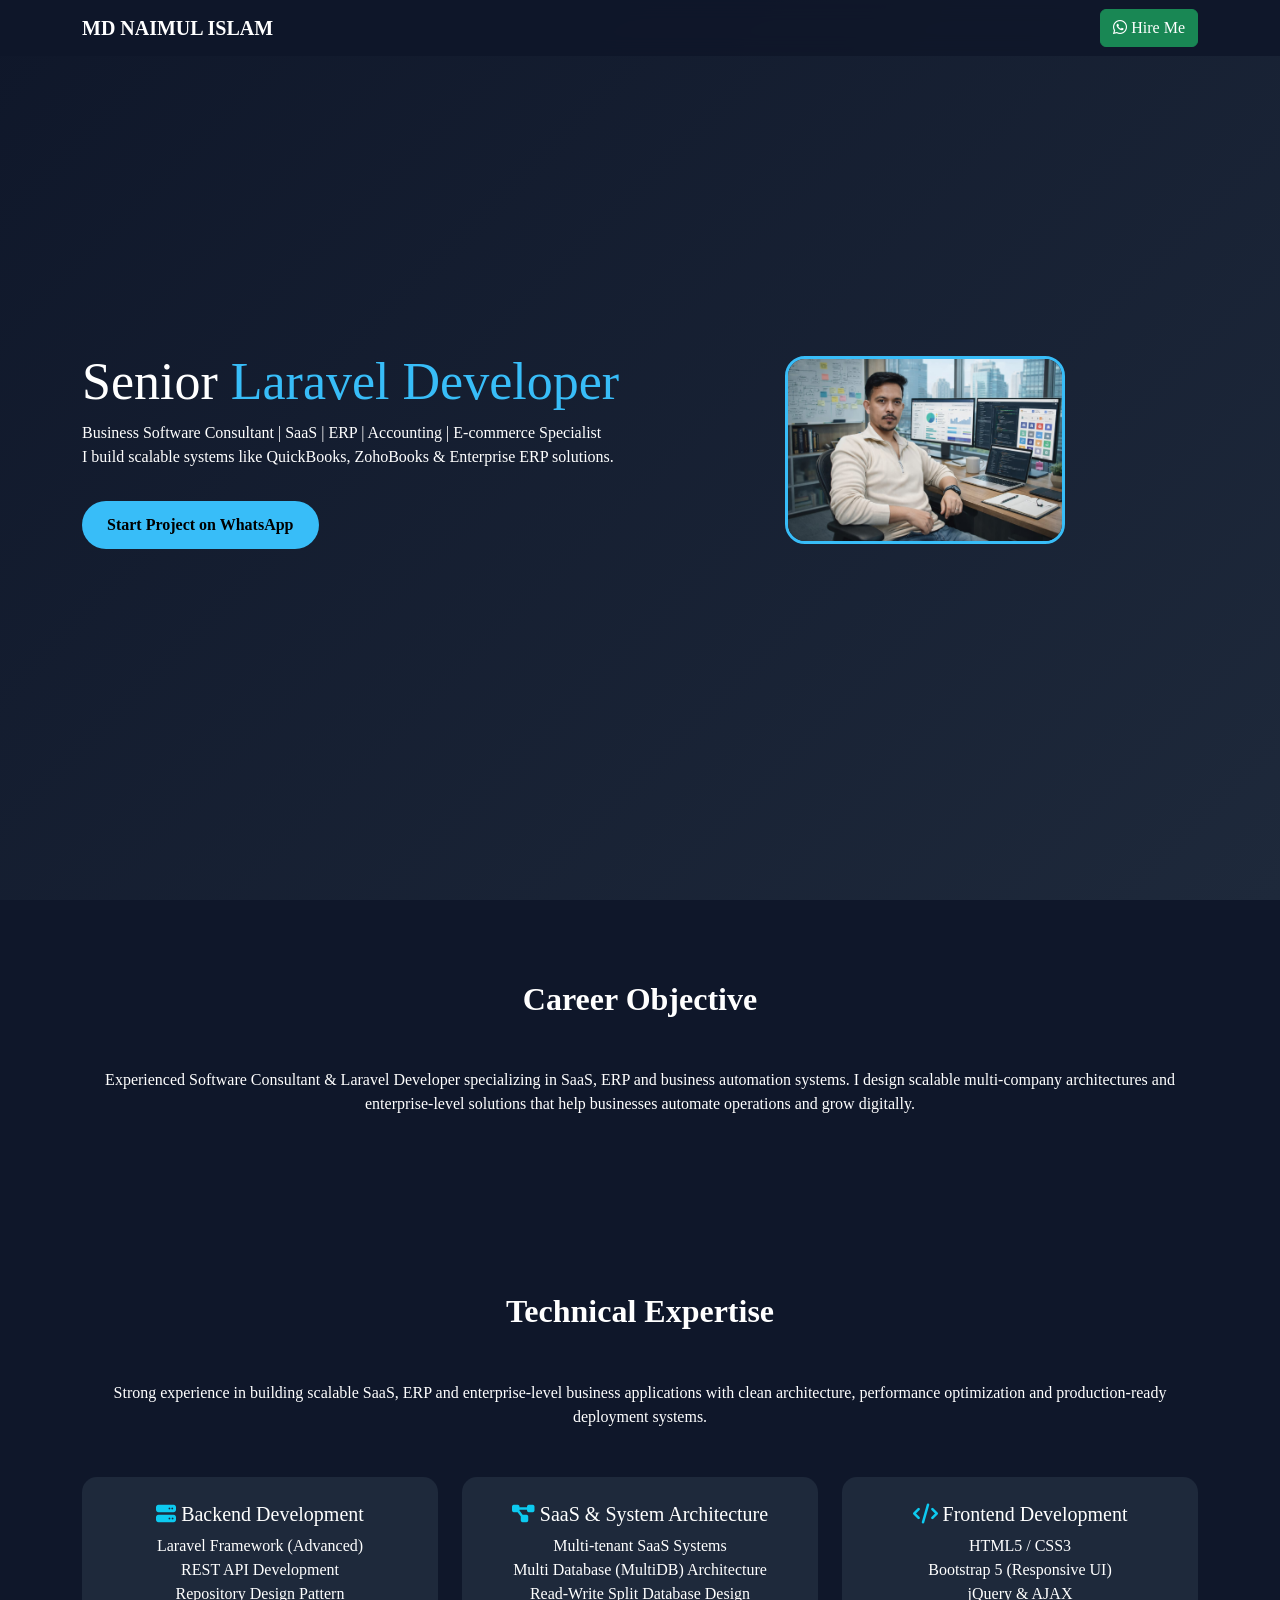
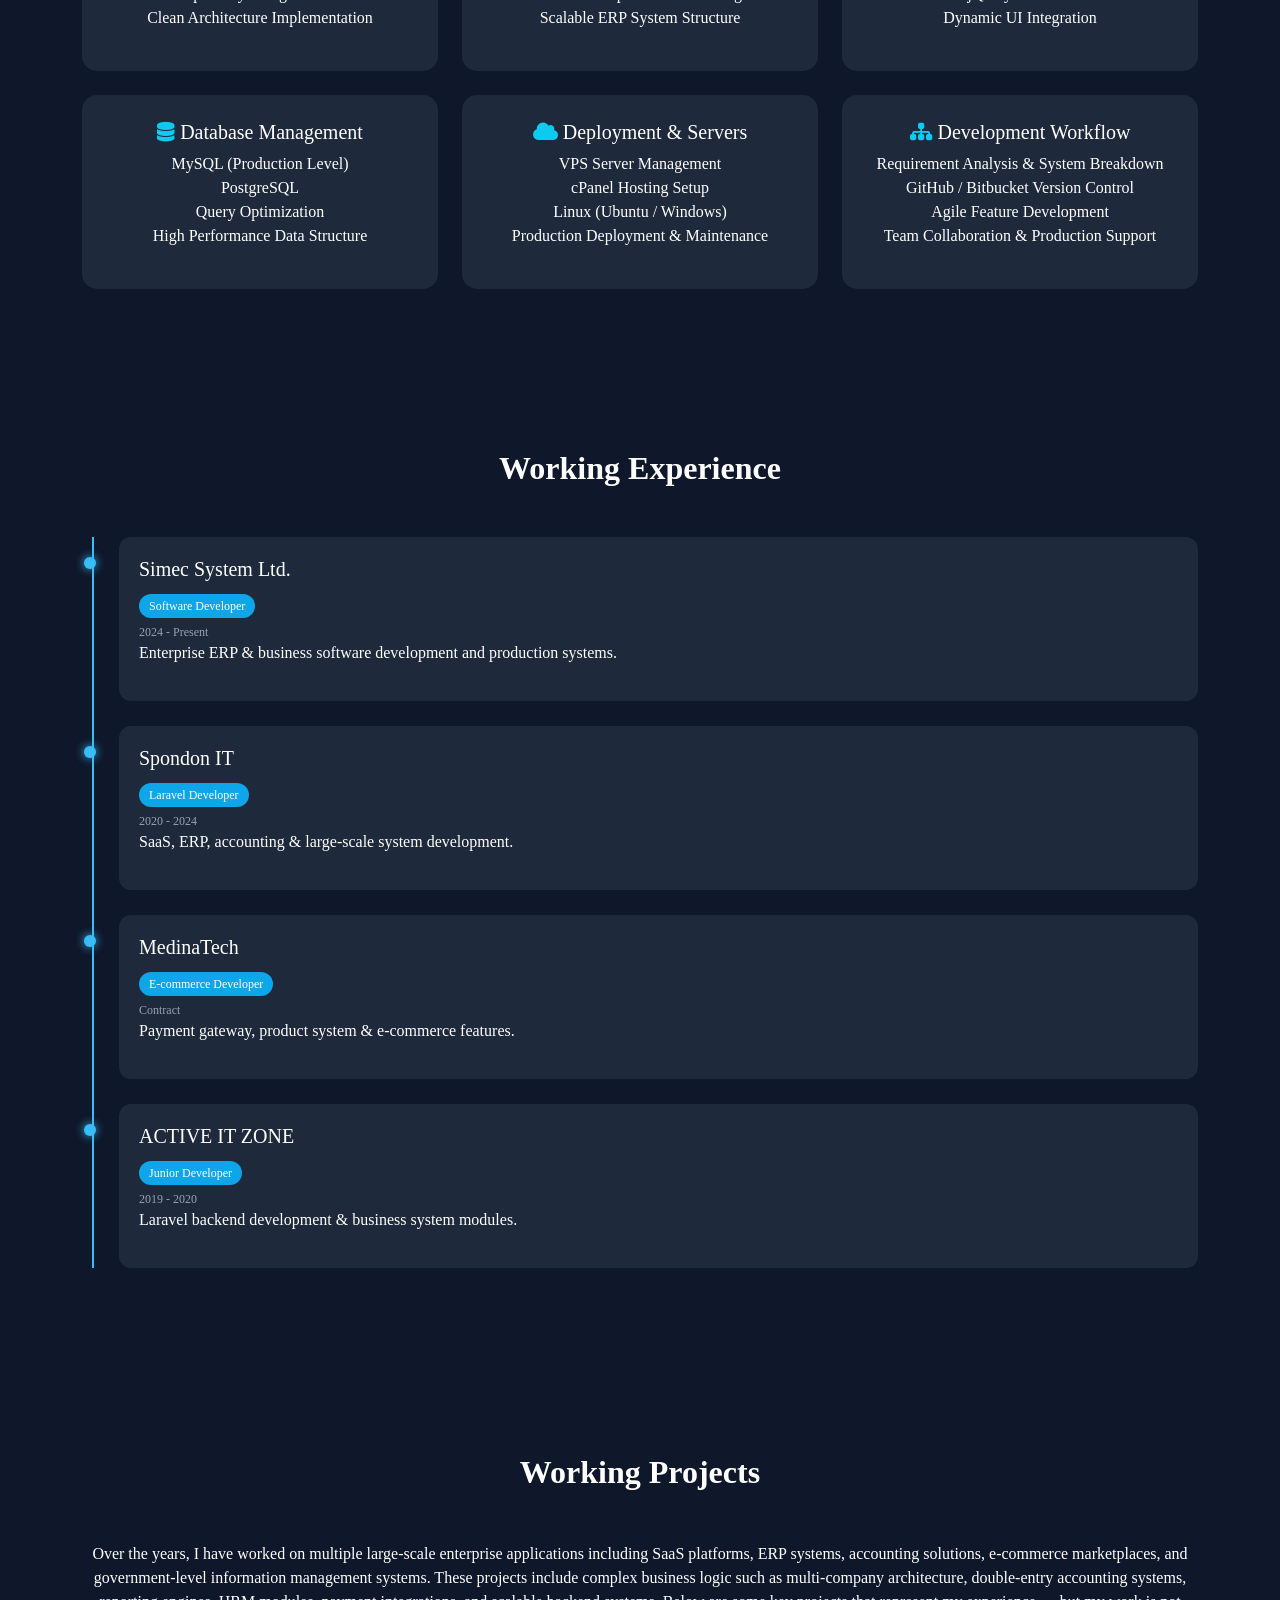
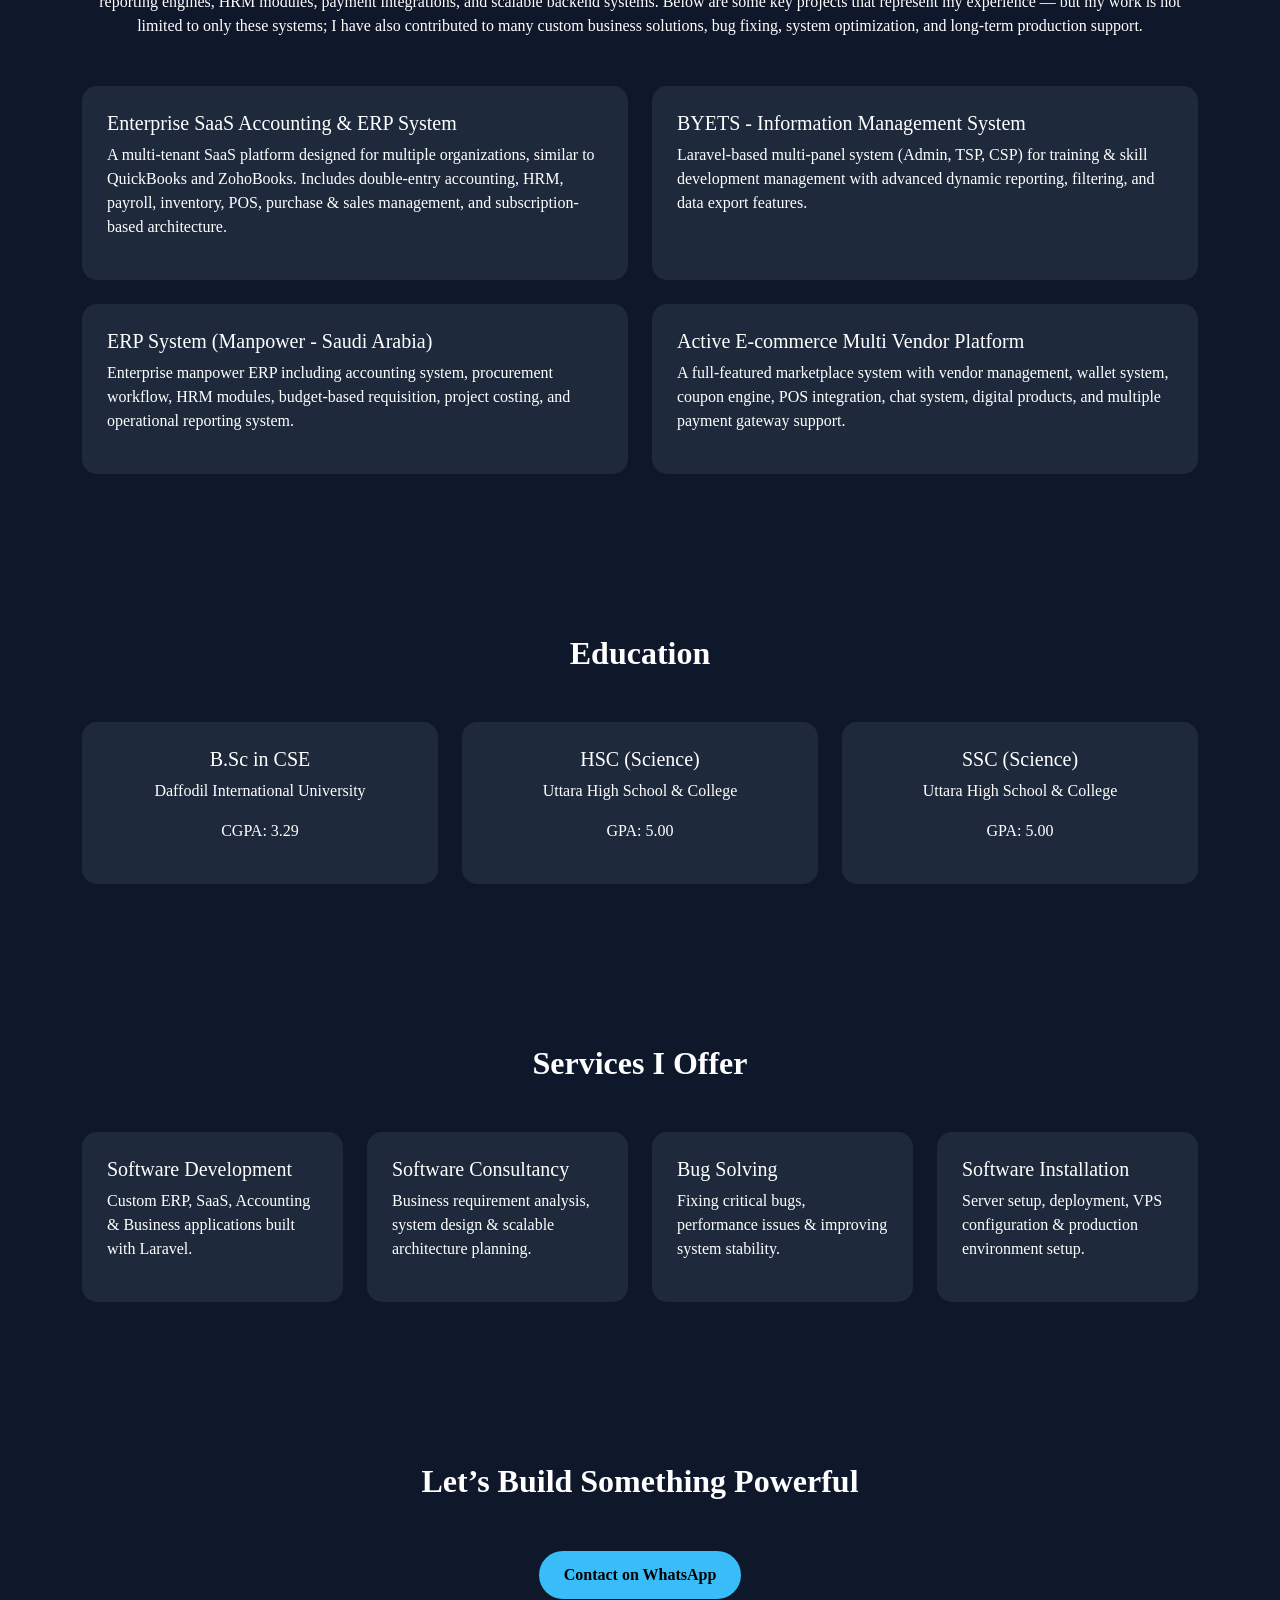
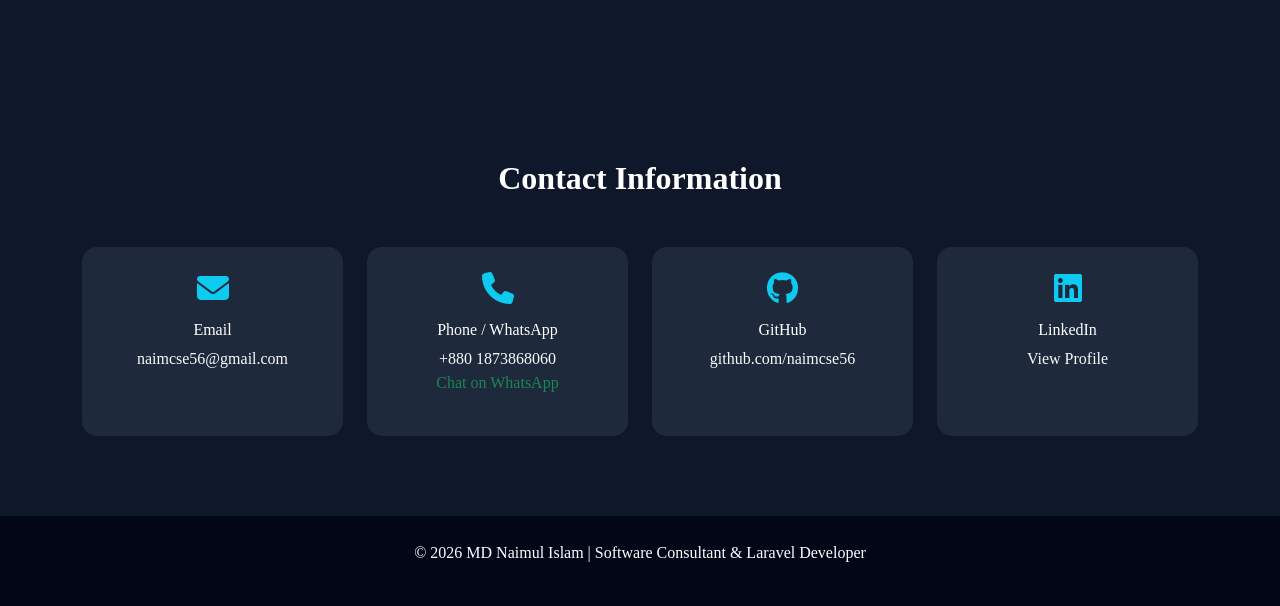
==== index.html @ 62691706 "init" ====
<!DOCTYPE html>
<html lang="en">
   <head>
      <meta charset="UTF-8">
      <meta name="viewport" content="width=device-width, initial-scale=1.0">
      <title>MD Naimul Islam - Software Consultant</title>
      <!-- Bootstrap -->
      <link href="https://cdn.jsdelivr.net/npm/bootstrap@5.3.3/dist/css/bootstrap.min.css" rel="stylesheet">
      <!-- AOS -->
      <link href="https://unpkg.com/aos@2.3.4/dist/aos.css" rel="stylesheet">
      <!-- Font Awesome -->
      <link rel="stylesheet" href="https://cdnjs.cloudflare.com/ajax/libs/font-awesome/6.5.2/css/all.min.css">
      <style>
         body{
         background:#0f172a;
         color:#fff;
         font-family:Segoe UI;
         scroll-behavior:smooth;
         }
         /* NAV */
         .navbar{
         background:rgba(15,23,42,0.9);
         backdrop-filter:blur(10px);
         }
         /* header-section */
         .header-section{
         min-height:100vh;
         display:flex;
         align-items:center;
         background:linear-gradient(135deg,#0f172a,#1e293b);
         }
         .header-section h1{font-size:52px;}
         .header-section span{color:#38bdf8;}
         .btn-custom{
         background:#38bdf8;
         padding:12px 25px;
         border-radius:30px;
         color:#000;
         font-weight:600;
         text-decoration:none;
         display:inline-block;
         }
         /* SECTION */
         .section{
         padding:80px 0;
         }
         .title{
         text-align:center;
         margin-bottom:50px;
         font-weight:700;
         }
         /* CARD */
         .card-box{
         background:#1e293b;
         padding:25px;
         border-radius:15px;
         transition:0.3s;
         height:100%;
         }
         .card-box:hover{
         transform:translateY(-8px);
         box-shadow:0 10px 30px rgba(56,189,248,0.3);
         }
         /* SKILLS */
         .badge-skill{
         background:#334155;
         padding:10px 15px;
         border-radius:20px;
         margin:5px;
         display:inline-block;
         }
         /* TIMELINE */
         .timeline-modern{
         border-left:2px solid #38bdf8;
         padding-left:25px;
         margin-left:10px;
         }
         .timeline-card{
         position:relative;
         background:#1e293b;
         padding:20px;
         border-radius:12px;
         margin-bottom:25px;
         transition:0.3s;
         }
         .timeline-card:hover{
         transform:translateY(-5px);
         }
         .timeline-dot{
         position:absolute;
         left:-35px;
         top:20px;
         width:12px;
         height:12px;
         background:#38bdf8;
         border-radius:50%;
         box-shadow:0 0 10px #38bdf8;
         }
         .role{
         display:inline-block;
         background:#0ea5e9;
         padding:3px 10px;
         border-radius:20px;
         font-size:12px;
         margin:5px 0;
         }
         .date{
         display:block;
         font-size:12px;
         color:#94a3b8;
         }
         /* PROFILE */
         .profile{
         width:280px;
         border-radius:20px;
         border:3px solid #38bdf8;
         }
         /* FOOTER */
         footer{
         text-align:center;
         padding:25px;
         background:#020617;
         }
      </style>
   </head>
   <body>
      <!-- NAVBAR -->
      <nav class="navbar navbar-dark fixed-top">
         <div class="container">
            <a class="navbar-brand fw-bold">MD NAIMUL ISLAM</a>
            <a href="https://wa.me/8801873868060" class="btn btn-success">
            <i class="fa-brands fa-whatsapp"></i> Hire Me
            </a>
         </div>
      </nav>
      <!-- header-section -->
      <section class="header-section" id="home">
         <div class="container">
            <div class="row align-items-center">
               <div class="col-md-6" data-aos="fade-right">
                  <h1>Senior <span>Laravel Developer</span></h1>
                  <p>
                     Business Software Consultant | SaaS | ERP | Accounting | E-commerce Specialist<br>
                     I build scalable systems like QuickBooks, ZohoBooks & Enterprise ERP solutions.
                  </p>
                  <a href="https://wa.me/8801873868060" class="btn-custom mt-3">
                  Start Project on WhatsApp
                  </a>
               </div>
               <div class="col-md-6 text-center" data-aos="fade-left">
                  <img class="profile img-fluid" src="./self_img.jpg" alt="Md Naimul Islam">
               </div>
            </div>
         </div>
      </section>
      <!-- CAREER OBJECTIVE -->
      <section class="section">
         <div class="container">
            <h2 class="title" data-aos="fade-up">Career Objective</h2>
            <p class="text-center" data-aos="fade-up">
               Experienced Software Consultant & Laravel Developer specializing in SaaS, ERP and business automation systems.
               I design scalable multi-company architectures and enterprise-level solutions that help businesses automate operations and grow digitally.
            </p>
         </div>
      </section>
      <!-- SKILLS -->
      <section class="section text-center">
         <div class="container">
            <h2 class="title" data-aos="fade-up">Technical Expertise</h2>
            <p class="mb-5" data-aos="fade-up">
               Strong experience in building scalable SaaS, ERP and enterprise-level business applications with clean architecture, performance optimization and production-ready deployment systems.
            </p>
            <div class="row g-4">
               <!-- BACKEND -->
               <div class="col-md-4" data-aos="zoom-in">
                  <div class="card-box">
                     <h5><i class="fa-solid fa-server text-info"></i> Backend Development</h5>
                     <p>
                        Laravel Framework (Advanced)<br>
                        REST API Development<br>
                        Repository Design Pattern<br>
                        Clean Architecture Implementation
                     </p>
                  </div>
               </div>
               <!-- SAAS / ARCHITECTURE -->
               <div class="col-md-4" data-aos="zoom-in">
                  <div class="card-box">
                     <h5><i class="fa-solid fa-diagram-project text-info"></i> SaaS & System Architecture</h5>
                     <p>
                        Multi-tenant SaaS Systems<br>
                        Multi Database (MultiDB) Architecture<br>
                        Read-Write Split Database Design<br>
                        Scalable ERP System Structure
                     </p>
                  </div>
               </div>
               <!-- FRONTEND -->
               <div class="col-md-4" data-aos="zoom-in">
                  <div class="card-box">
                     <h5><i class="fa-solid fa-code text-info"></i> Frontend Development</h5>
                     <p>
                        HTML5 / CSS3<br>
                        Bootstrap 5 (Responsive UI)<br>
                        jQuery & AJAX<br>
                        Dynamic UI Integration
                     </p>
                  </div>
               </div>
               <!-- DATABASE -->
               <div class="col-md-4" data-aos="zoom-in">
                  <div class="card-box">
                     <h5><i class="fa-solid fa-database text-info"></i> Database Management</h5>
                     <p>
                        MySQL (Production Level)<br>
                        PostgreSQL<br>
                        Query Optimization<br>
                        High Performance Data Structure
                     </p>
                  </div>
               </div>
               <!-- DEPLOYMENT -->
               <div class="col-md-4" data-aos="zoom-in">
                  <div class="card-box">
                     <h5><i class="fa-solid fa-cloud text-info"></i> Deployment & Servers</h5>
                     <p>
                        VPS Server Management<br>
                        cPanel Hosting Setup<br>
                        Linux (Ubuntu / Windows)<br>
                        Production Deployment & Maintenance
                     </p>
                  </div>
               </div>
               <!-- WORKFLOW -->
               <div class="col-md-4" data-aos="zoom-in">
                  <div class="card-box">
                     <h5><i class="fa-solid fa-sitemap text-info"></i> Development Workflow</h5>
                     <p>
                        Requirement Analysis & System Breakdown<br>
                        GitHub / Bitbucket Version Control<br>
                        Agile Feature Development<br>
                        Team Collaboration & Production Support
                     </p>
                  </div>
               </div>
            </div>
         </div>
      </section>
      <!-- EXPERIENCE -->
      <section class="section">
         <div class="container">
            <h2 class="title" data-aos="fade-up">Working Experience</h2>
            <div class="timeline-modern">
               <div class="timeline-card" data-aos="fade-up">
                  <div class="timeline-dot"></div>
                  <h5>Simec System Ltd.</h5>
                  <span class="role">Software Developer</span>
                  <span class="date">2024 - Present</span>
                  <p>Enterprise ERP & business software development and production systems.</p>
               </div>
               <div class="timeline-card" data-aos="fade-up">
                  <div class="timeline-dot"></div>
                  <h5>Spondon IT</h5>
                  <span class="role">Laravel Developer</span>
                  <span class="date">2020 - 2024</span>
                  <p>SaaS, ERP, accounting & large-scale system development.</p>
               </div>
               <div class="timeline-card" data-aos="fade-up">
                  <div class="timeline-dot"></div>
                  <h5>MedinaTech</h5>
                  <span class="role">E-commerce Developer</span>
                  <span class="date">Contract</span>
                  <p>Payment gateway, product system & e-commerce features.</p>
               </div>
               <div class="timeline-card" data-aos="fade-up">
                  <div class="timeline-dot"></div>
                  <h5>ACTIVE IT ZONE</h5>
                  <span class="role">Junior Developer</span>
                  <span class="date">2019 - 2020</span>
                  <p>Laravel backend development & business system modules.</p>
               </div>
            </div>
         </div>
      </section>
      <section class="section">
         <div class="container">
            <h2 class="title" data-aos="fade-up">Working Projects</h2>
            <!-- INTRO (use above text here) -->
            <p class="text-center mb-5" data-aos="fade-up">
               Over the years, I have worked on multiple large-scale enterprise applications including SaaS platforms, ERP systems, accounting solutions, e-commerce marketplaces, and government-level information management systems.  
               These projects include complex business logic such as multi-company architecture, double-entry accounting systems, reporting engines, HRM modules, payment integrations, and scalable backend systems.  
               Below are some key projects that represent my experience — but my work is not limited to only these systems; I have also contributed to many custom business solutions, bug fixing, system optimization, and long-term production support.
            </p>
            <div class="row g-4">
               <!-- SAAS ERP -->
               <div class="col-md-6" data-aos="fade-up">
                  <div class="card-box">
                     <h5>Enterprise SaaS Accounting & ERP System</h5>
                     <p>
                        A multi-tenant SaaS platform designed for multiple organizations, similar to QuickBooks and ZohoBooks.  
                        Includes double-entry accounting, HRM, payroll, inventory, POS, purchase & sales management, and subscription-based architecture.
                     </p>
                  </div>
               </div>
               <!-- BYETS -->
               <div class="col-md-6" data-aos="fade-up">
                  <div class="card-box">
                     <h5>BYETS - Information Management System</h5>
                     <p>
                        Laravel-based multi-panel system (Admin, TSP, CSP) for training & skill development management with advanced dynamic reporting, filtering, and data export features.
                     </p>
                  </div>
               </div>
               <!-- ERP SAUDI -->
               <div class="col-md-6" data-aos="fade-up">
                  <div class="card-box">
                     <h5>ERP System (Manpower - Saudi Arabia)</h5>
                     <p>
                        Enterprise manpower ERP including accounting system, procurement workflow, HRM modules, budget-based requisition, project costing, and operational reporting system.
                     </p>
                  </div>
               </div>
               <!-- ECOM -->
               <div class="col-md-6" data-aos="fade-up">
                  <div class="card-box">
                     <h5>Active E-commerce Multi Vendor Platform</h5>
                     <p>
                        A full-featured marketplace system with vendor management, wallet system, coupon engine, POS integration, chat system, digital products, and multiple payment gateway support.
                     </p>
                  </div>
               </div>
            </div>
         </div>
      </section>
      <!-- EDUCATION -->
      <section class="section">
         <div class="container">
            <h2 class="title" data-aos="fade-up">Education</h2>
            <div class="row text-center">
               <div class="col-md-4" data-aos="zoom-in">
                  <div class="card-box">
                     <h5>B.Sc in CSE</h5>
                     <p>Daffodil International University</p>
                     <p>CGPA: 3.29</p>
                  </div>
               </div>
               <div class="col-md-4" data-aos="zoom-in">
                  <div class="card-box">
                     <h5>HSC (Science)</h5>
                     <p>Uttara High School & College</p>
                     <p>GPA: 5.00</p>
                  </div>
               </div>
               <div class="col-md-4" data-aos="zoom-in">
                  <div class="card-box">
                     <h5>SSC (Science)</h5>
                     <p>Uttara High School & College</p>
                     <p>GPA: 5.00</p>
                  </div>
               </div>
            </div>
         </div>
      </section>
      <!-- SERVICES -->
      <section class="section">
         <div class="container">
            <h2 class="title" data-aos="fade-up">Services I Offer</h2>
            <div class="row g-4">
               <div class="col-md-3" data-aos="zoom-in">
                  <div class="card-box">
                     <h5>Software Development</h5>
                     <p>Custom ERP, SaaS, Accounting & Business applications built with Laravel.</p>
                  </div>
               </div>
               <div class="col-md-3" data-aos="zoom-in">
                  <div class="card-box">
                     <h5>Software Consultancy</h5>
                     <p>Business requirement analysis, system design & scalable architecture planning.</p>
                  </div>
               </div>
               <div class="col-md-3" data-aos="zoom-in">
                  <div class="card-box">
                     <h5>Bug Solving</h5>
                     <p>Fixing critical bugs, performance issues & improving system stability.</p>
                  </div>
               </div>
               <div class="col-md-3" data-aos="zoom-in">
                  <div class="card-box">
                     <h5>Software Installation</h5>
                     <p>Server setup, deployment, VPS configuration & production environment setup.</p>
                  </div>
               </div>
            </div>
         </div>
      </section>
      <!-- CTA -->
      <section class="section text-center">
         <div class="container" data-aos="fade-up">
            <h2 class="title">Let’s Build Something Powerful</h2>
            <a href="https://wa.me/8801873868060" class="btn-custom">
            Contact on WhatsApp
            </a>
         </div>
      </section>
      <section class="section text-center">
         <div class="container" data-aos="fade-up">
            <h2 class="title">Contact Information</h2>
            <div class="row g-4 justify-content-center">
               <!-- EMAIL -->
               <div class="col-md-3">
                  <div class="card-box">
                     <i class="fa-solid fa-envelope fa-2x text-info mb-3"></i>
                     <h6>Email</h6>
                     <p>
                        <a href="mailto:naimcse56@gmail.com" class="text-light text-decoration-none">
                        naimcse56@gmail.com
                        </a>
                     </p>
                  </div>
               </div>
               <!-- PHONE -->
               <div class="col-md-3">
                  <div class="card-box">
                     <i class="fa-solid fa-phone fa-2x text-info mb-3"></i>
                     <h6>Phone / WhatsApp</h6>
                     <p>
                        <a href="tel:8801873868060" class="text-light text-decoration-none">
                        +880 1873868060
                        </a>
                        <br>
                        <a href="https://wa.me/8801873868060" class="text-success text-decoration-none">
                        Chat on WhatsApp
                        </a>
                     </p>
                  </div>
               </div>
               <!-- GITHUB -->
               <div class="col-md-3">
                  <div class="card-box">
                     <i class="fa-brands fa-github fa-2x text-info mb-3"></i>
                     <h6>GitHub</h6>
                     <p>
                        <a href="https://github.com/naimcse56" class="text-light text-decoration-none" target="_blank">
                        github.com/naimcse56
                        </a>
                     </p>
                  </div>
               </div>
               <!-- LINKEDIN -->
               <div class="col-md-3">
                  <div class="card-box">
                     <i class="fa-brands fa-linkedin fa-2x text-info mb-3"></i>
                     <h6>LinkedIn</h6>
                     <p>
                        <a href="https://www.linkedin.com/in/md-naimul-islam-6511b7148" class="text-light text-decoration-none" target="_blank">
                        View Profile
                        </a>
                     </p>
                  </div>
               </div>
            </div>
         </div>
      </section>
      <!-- FOOTER -->
      <footer>
         <p>© 2026 MD Naimul Islam | Software Consultant & Laravel Developer</p>
      </footer>
      <!-- JS -->
      <script src="https://code.jquery.com/jquery-3.7.1.min.js"></script>
      <script src="https://cdn.jsdelivr.net/npm/bootstrap@5.3.3/dist/js/bootstrap.bundle.min.js"></script>
      <script src="https://unpkg.com/aos@2.3.4/dist/aos.js"></script>
      <script>
         AOS.init({duration:1000});
      </script>
   </body>
</html>
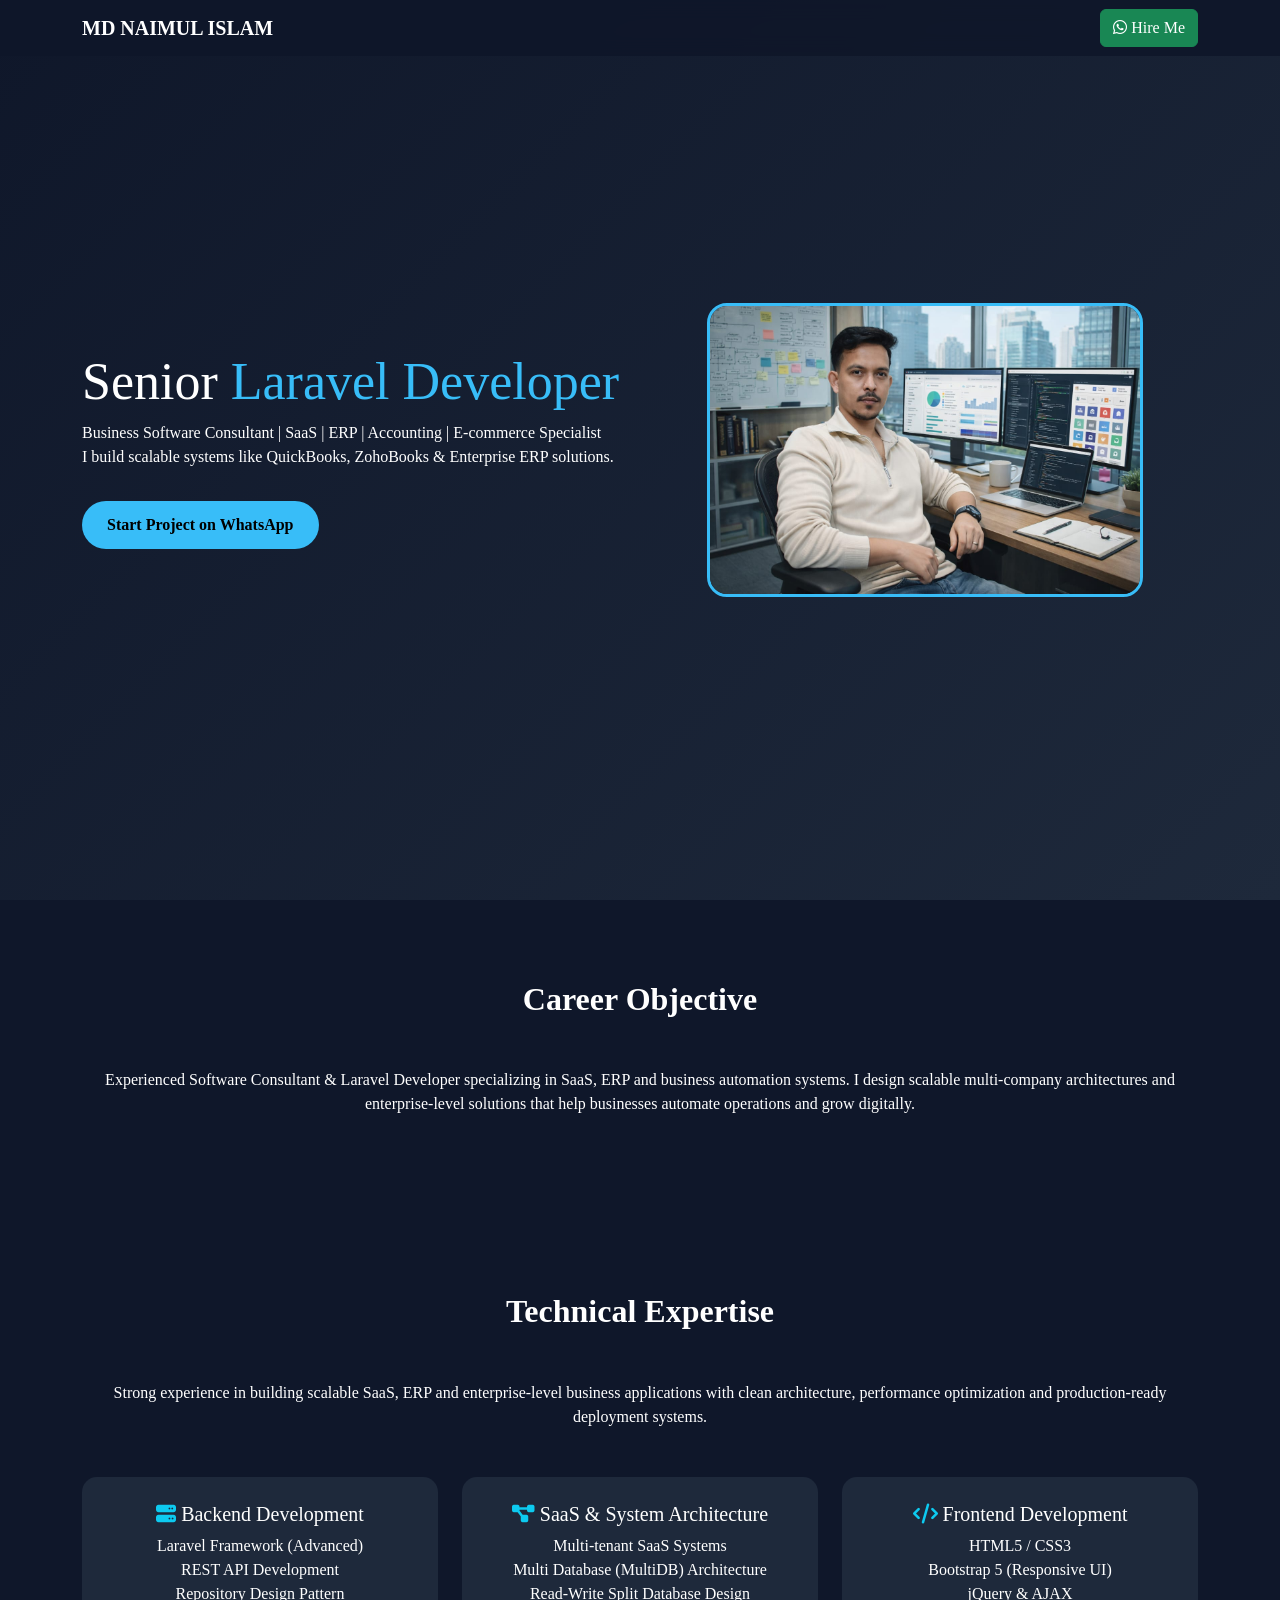
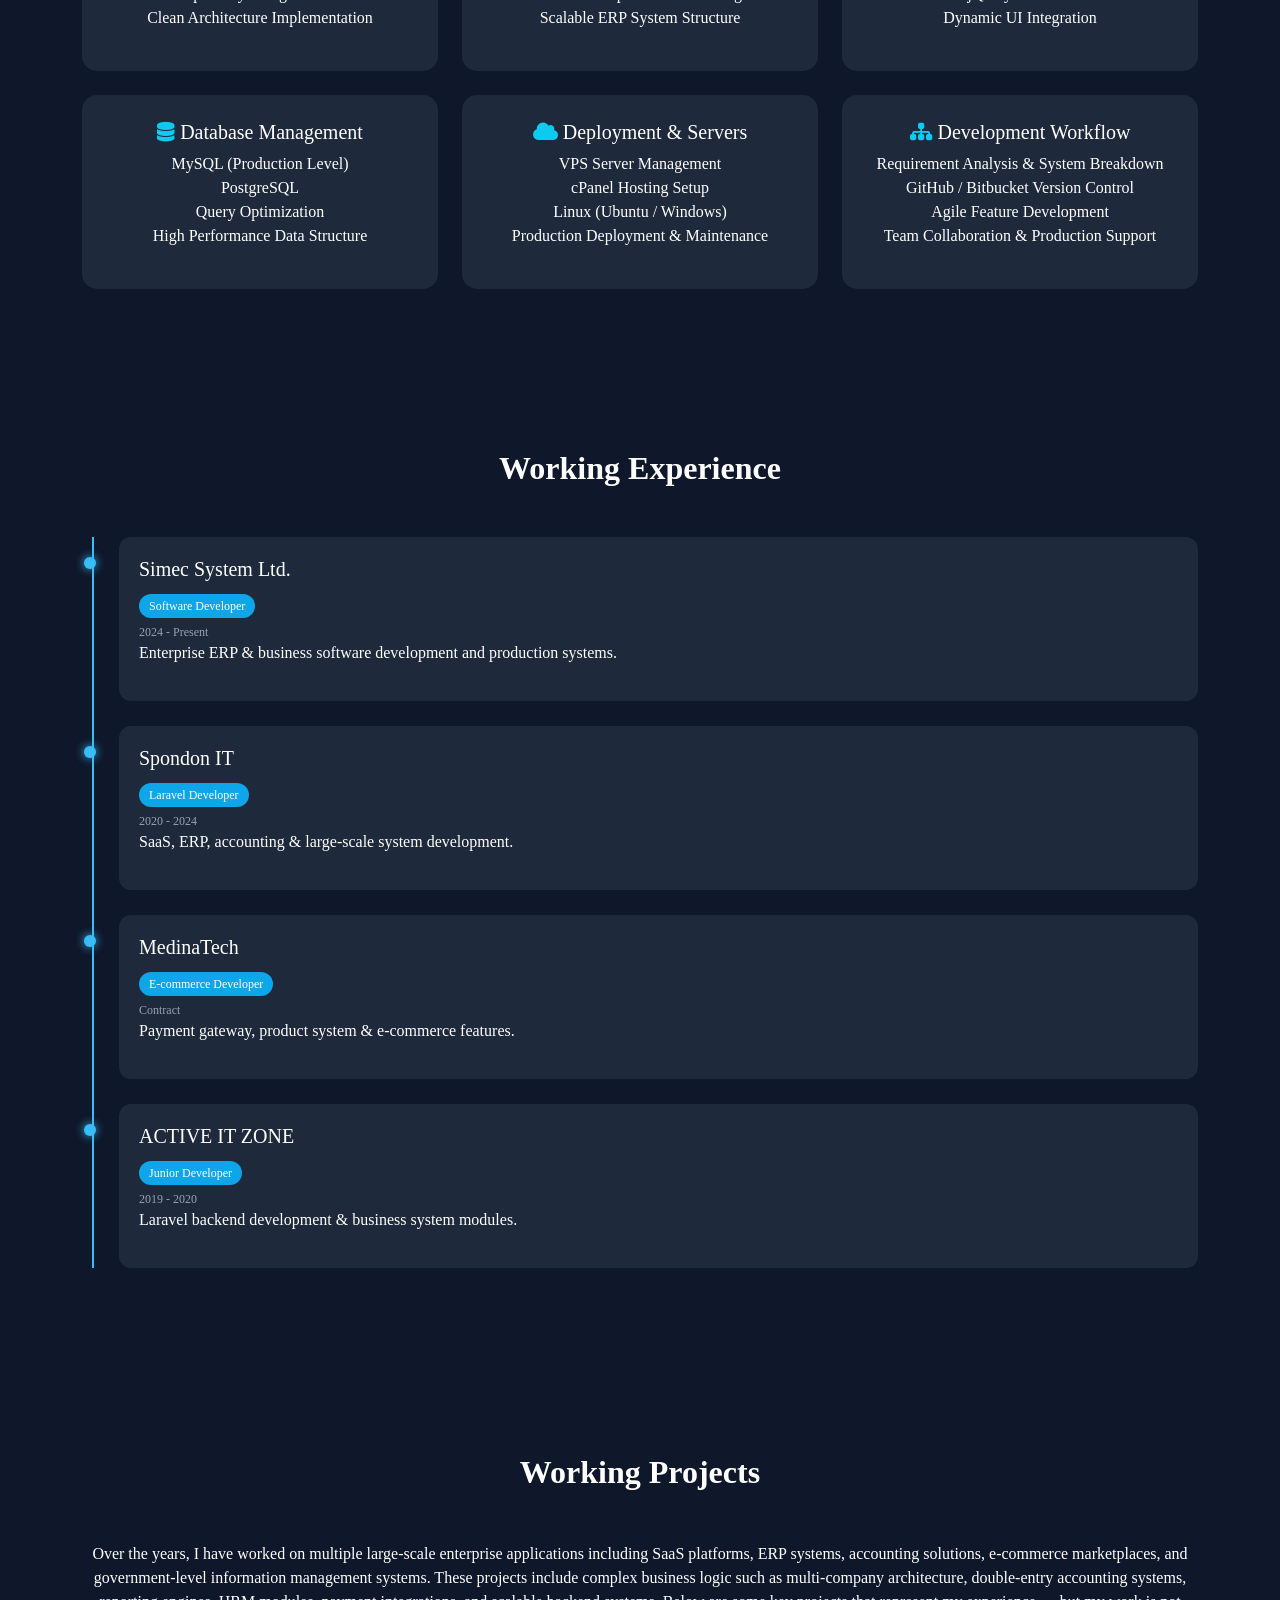
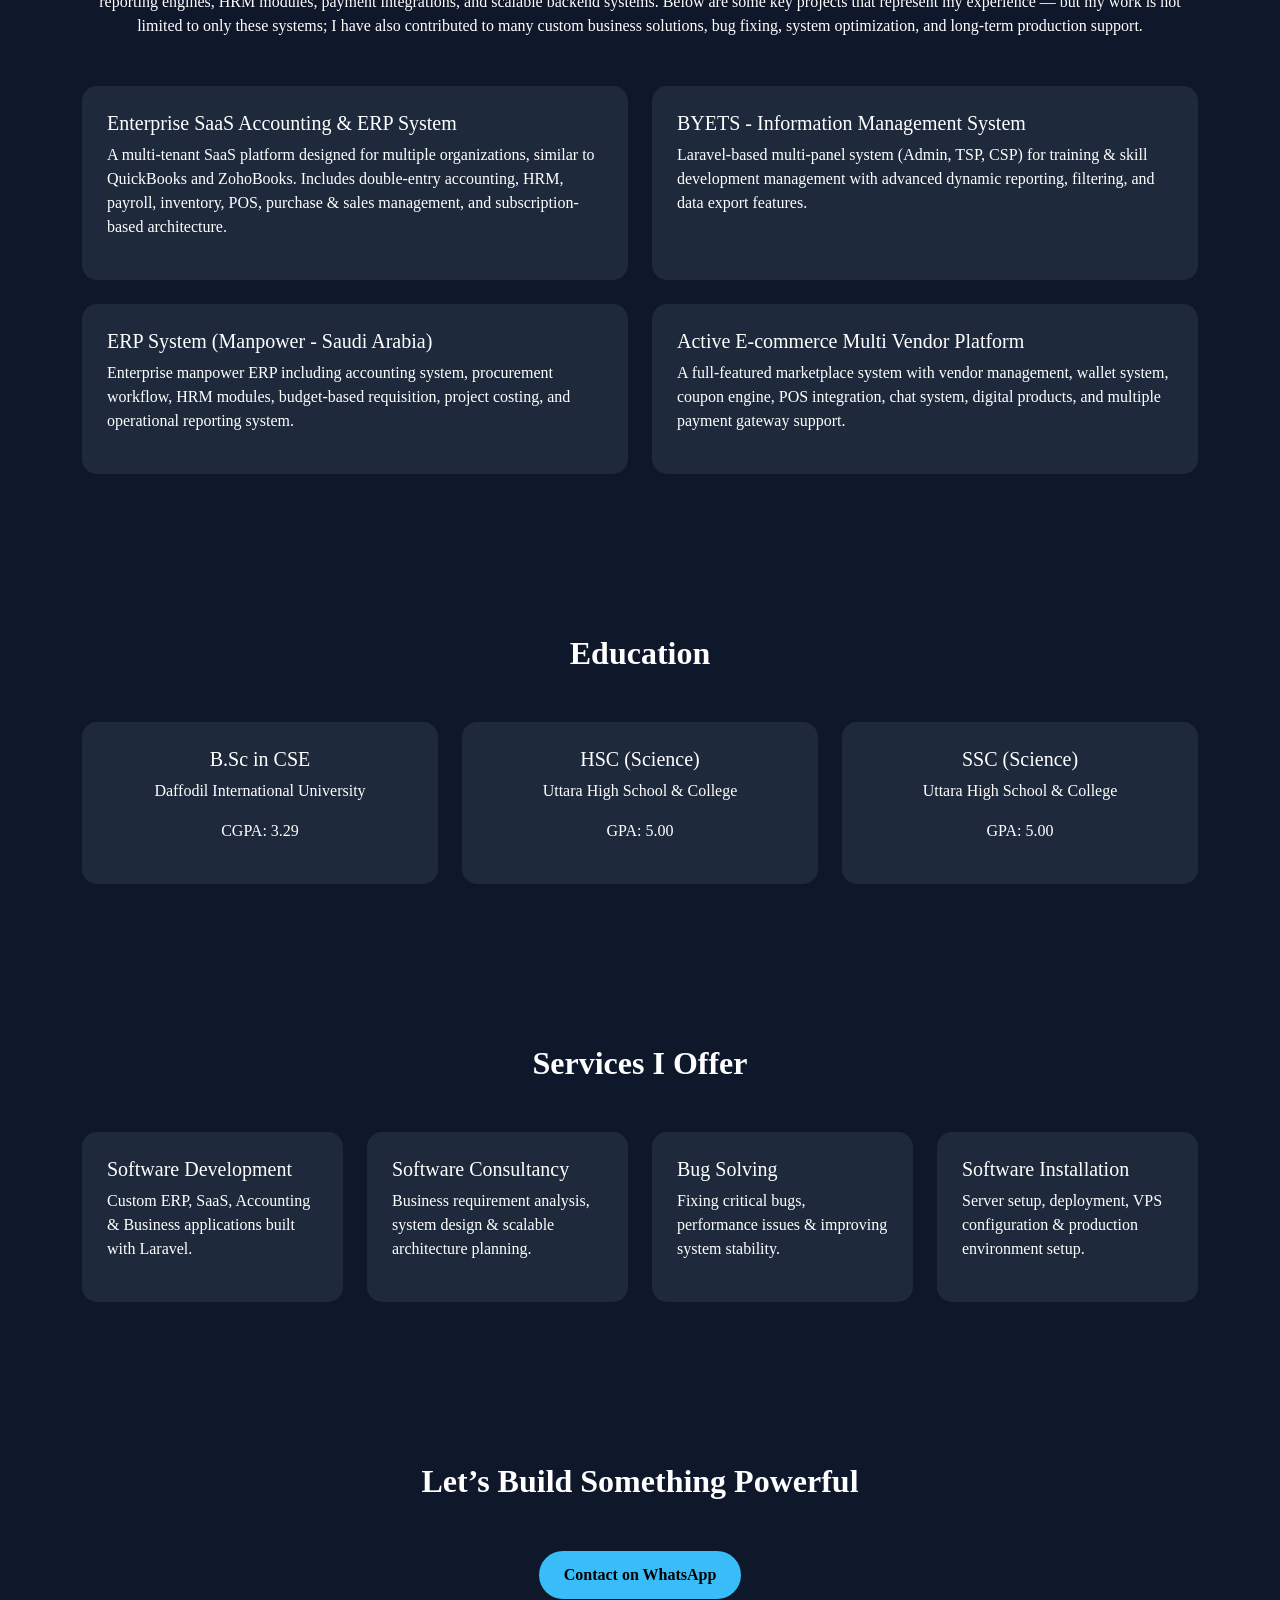
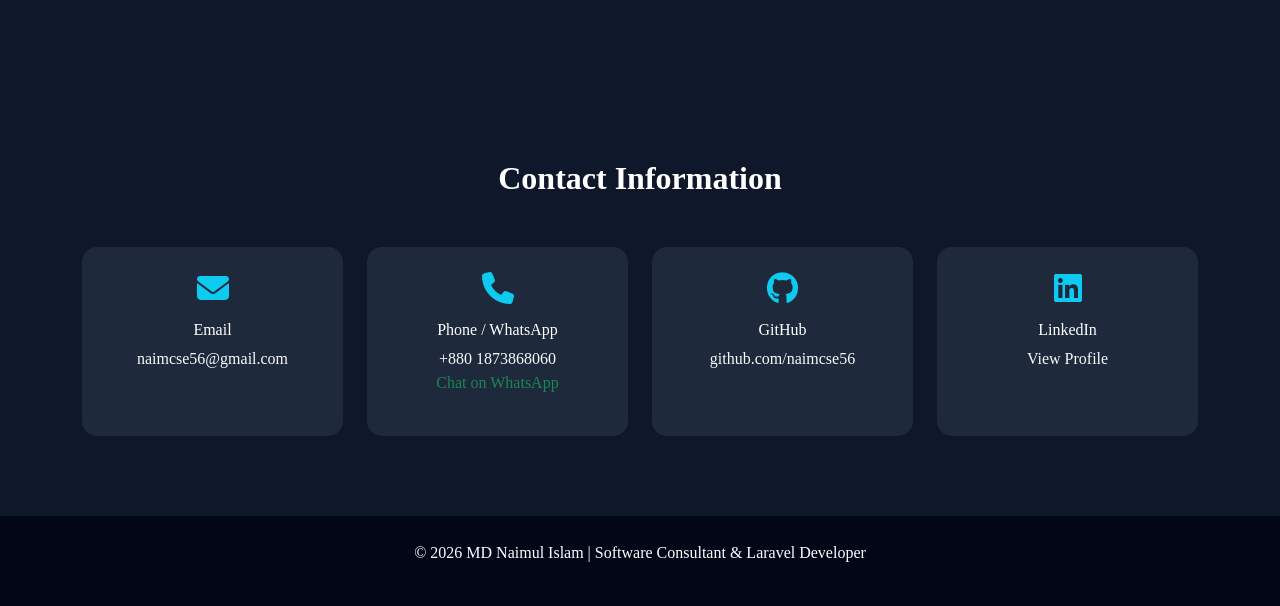
==== commit ba7b0d6d: "seo" ====
--- a/index.html
+++ b/index.html
@@ -3,125 +3,42 @@
    <head>
       <meta charset="UTF-8">
       <meta name="viewport" content="width=device-width, initial-scale=1.0">
-      <title>MD Naimul Islam - Software Consultant</title>
+
+      <title>MD Naimul Islam | Senior Laravel Developer & Software Consultant</title>
+
+      <meta name="description" content="Senior Laravel Developer specializing in SaaS, ERP, Accounting Software, Restaurant Software, Coaching Management Software and Enterprise Business Solutions.">
+
+      <meta name="keywords" content="Laravel Developer Bangladesh, ERP Developer, SaaS Developer, Software Consultant, Accounting Software Developer, Business Software Developer, E-commerce Developer, Multi-tenant SaaS Developer, QuickBooks Developer, ZohoBooks Developer, Inventory, POS">
+
+      <meta name="author" content="MD Naimul Islam">
+
+      <meta name="robots" content="index, follow">
+
+      <meta name="theme-color" content="#0f172a">
+
+      <link rel="canonical" href="https://naimcse56.github.io/">
+
+      <!-- Favicon -->
+      <link rel="icon" type="image/png" href="assets/favicon.png">
+
+      <!-- Open Graph -->
+      <meta property="og:title" content="MD Naimul Islam | Laravel Developer">
+      <meta property="og:description" content="Senior Laravel Developer & Software Consultant">
+      <meta property="og:image" content="https://naimcse56.github.io/self_img.jpg">
+      <meta property="og:url" content="https://naimcse56.github.io/">
+      <meta property="og:type" content="website">
+
+      <!-- Twitter -->
+      <meta name="twitter:card" content="summary_large_image">
+
       <!-- Bootstrap -->
       <link href="https://cdn.jsdelivr.net/npm/bootstrap@5.3.3/dist/css/bootstrap.min.css" rel="stylesheet">
       <!-- AOS -->
       <link href="https://unpkg.com/aos@2.3.4/dist/aos.css" rel="stylesheet">
       <!-- Font Awesome -->
       <link rel="stylesheet" href="https://cdnjs.cloudflare.com/ajax/libs/font-awesome/6.5.2/css/all.min.css">
-      <style>
-         body{
-         background:#0f172a;
-         color:#fff;
-         font-family:Segoe UI;
-         scroll-behavior:smooth;
-         }
-         /* NAV */
-         .navbar{
-         background:rgba(15,23,42,0.9);
-         backdrop-filter:blur(10px);
-         }
-         /* header-section */
-         .header-section{
-         min-height:100vh;
-         display:flex;
-         align-items:center;
-         background:linear-gradient(135deg,#0f172a,#1e293b);
-         }
-         .header-section h1{font-size:52px;}
-         .header-section span{color:#38bdf8;}
-         .btn-custom{
-         background:#38bdf8;
-         padding:12px 25px;
-         border-radius:30px;
-         color:#000;
-         font-weight:600;
-         text-decoration:none;
-         display:inline-block;
-         }
-         /* SECTION */
-         .section{
-         padding:80px 0;
-         }
-         .title{
-         text-align:center;
-         margin-bottom:50px;
-         font-weight:700;
-         }
-         /* CARD */
-         .card-box{
-         background:#1e293b;
-         padding:25px;
-         border-radius:15px;
-         transition:0.3s;
-         height:100%;
-         }
-         .card-box:hover{
-         transform:translateY(-8px);
-         box-shadow:0 10px 30px rgba(56,189,248,0.3);
-         }
-         /* SKILLS */
-         .badge-skill{
-         background:#334155;
-         padding:10px 15px;
-         border-radius:20px;
-         margin:5px;
-         display:inline-block;
-         }
-         /* TIMELINE */
-         .timeline-modern{
-         border-left:2px solid #38bdf8;
-         padding-left:25px;
-         margin-left:10px;
-         }
-         .timeline-card{
-         position:relative;
-         background:#1e293b;
-         padding:20px;
-         border-radius:12px;
-         margin-bottom:25px;
-         transition:0.3s;
-         }
-         .timeline-card:hover{
-         transform:translateY(-5px);
-         }
-         .timeline-dot{
-         position:absolute;
-         left:-35px;
-         top:20px;
-         width:12px;
-         height:12px;
-         background:#38bdf8;
-         border-radius:50%;
-         box-shadow:0 0 10px #38bdf8;
-         }
-         .role{
-         display:inline-block;
-         background:#0ea5e9;
-         padding:3px 10px;
-         border-radius:20px;
-         font-size:12px;
-         margin:5px 0;
-         }
-         .date{
-         display:block;
-         font-size:12px;
-         color:#94a3b8;
-         }
-         /* PROFILE */
-         .profile{
-         width:280px;
-         border-radius:20px;
-         border:3px solid #38bdf8;
-         }
-         /* FOOTER */
-         footer{
-         text-align:center;
-         padding:25px;
-         background:#020617;
-         }
-      </style>
+      <!-- CSS -->
+      <link rel="stylesheet" href="assets/style.css">
    </head>
    <body>
       <!-- NAVBAR -->
@@ -148,7 +65,7 @@
                   </a>
                </div>
                <div class="col-md-6 text-center" data-aos="fade-left">
-                  <img class="profile img-fluid" src="./self_img.jpg" alt="Md Naimul Islam">
+                  <img class="profile img-fluid" src="assets/self_img.jpg" alt="Md Naimul Islam">
                </div>
             </div>
          </div>
--- a/assets/style.css
+++ b/assets/style.css
@@ -0,0 +1,132 @@
+body {
+	background: #0f172a;
+	color: #fff;
+	font-family: Segoe UI;
+	scroll-behavior: smooth;
+}
+
+/* NAV */
+.navbar {
+	background: rgba(15, 23, 42, 0.9);
+	backdrop-filter: blur(10px);
+}
+
+/* header-section */
+.header-section {
+	min-height: 100vh;
+	display: flex;
+	align-items: center;
+	background: linear-gradient(135deg, #0f172a, #1e293b);
+}
+
+.header-section h1 {
+	font-size: 52px;
+}
+
+.header-section span {
+	color: #38bdf8;
+}
+
+.btn-custom {
+	background: #38bdf8;
+	padding: 12px 25px;
+	border-radius: 30px;
+	color: #000;
+	font-weight: 600;
+	text-decoration: none;
+	display: inline-block;
+}
+
+/* SECTION */
+.section {
+	padding: 80px 0;
+}
+
+.title {
+	text-align: center;
+	margin-bottom: 50px;
+	font-weight: 700;
+}
+
+/* CARD */
+.card-box {
+	background: #1e293b;
+	padding: 25px;
+	border-radius: 15px;
+	transition: 0.3s;
+	height: 100%;
+}
+
+.card-box:hover {
+	transform: translateY(-8px);
+	box-shadow: 0 10px 30px rgba(56, 189, 248, 0.3);
+}
+
+/* SKILLS */
+.badge-skill {
+	background: #334155;
+	padding: 10px 15px;
+	border-radius: 20px;
+	margin: 5px;
+	display: inline-block;
+}
+
+/* TIMELINE */
+.timeline-modern {
+	border-left: 2px solid #38bdf8;
+	padding-left: 25px;
+	margin-left: 10px;
+}
+
+.timeline-card {
+	position: relative;
+	background: #1e293b;
+	padding: 20px;
+	border-radius: 12px;
+	margin-bottom: 25px;
+	transition: 0.3s;
+}
+
+.timeline-card:hover {
+	transform: translateY(-5px);
+}
+
+.timeline-dot {
+	position: absolute;
+	left: -35px;
+	top: 20px;
+	width: 12px;
+	height: 12px;
+	background: #38bdf8;
+	border-radius: 50%;
+	box-shadow: 0 0 10px #38bdf8;
+}
+
+.role {
+	display: inline-block;
+	background: #0ea5e9;
+	padding: 3px 10px;
+	border-radius: 20px;
+	font-size: 12px;
+	margin: 5px 0;
+}
+
+.date {
+	display: block;
+	font-size: 12px;
+	color: #94a3b8;
+}
+
+/* PROFILE */
+.profile {
+	width: 80%;
+	border-radius: 20px;
+	border: 3px solid #38bdf8;
+}
+
+/* FOOTER */
+footer {
+	text-align: center;
+	padding: 25px;
+	background: #020617;
+}
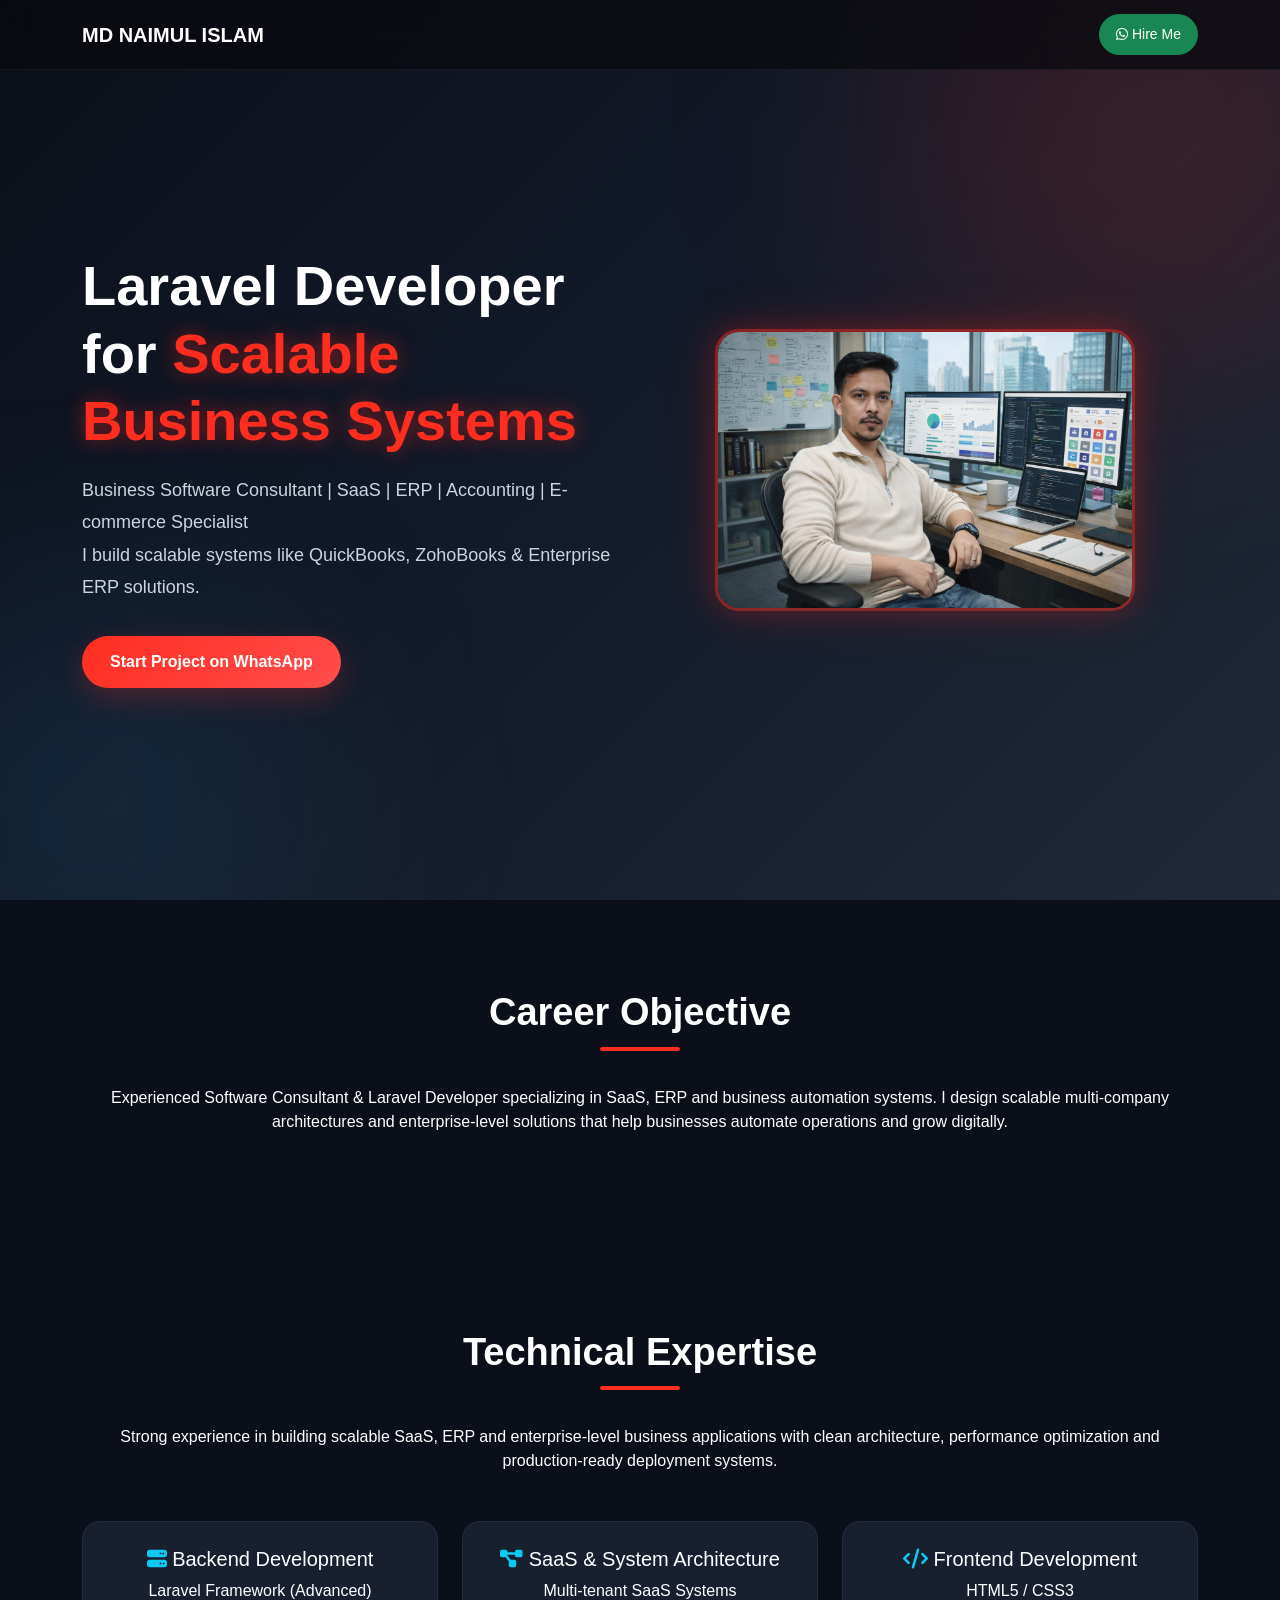
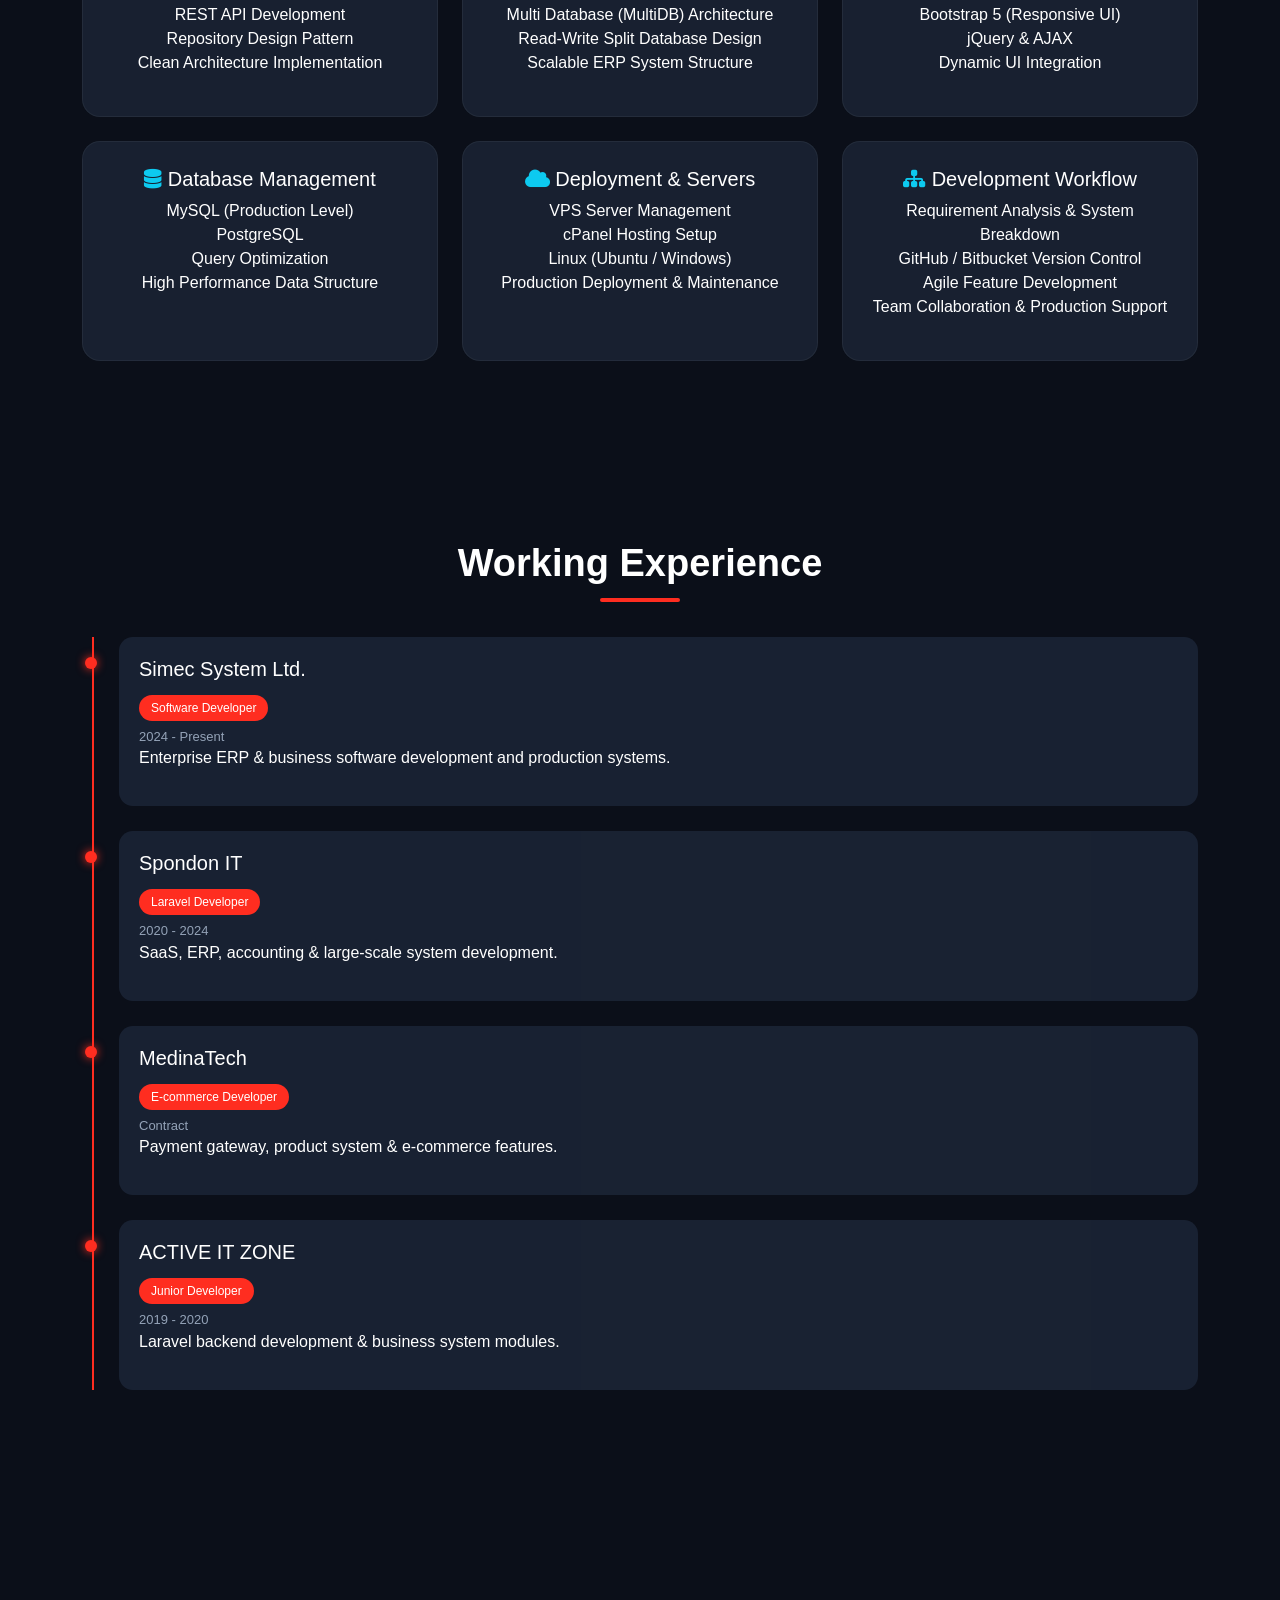
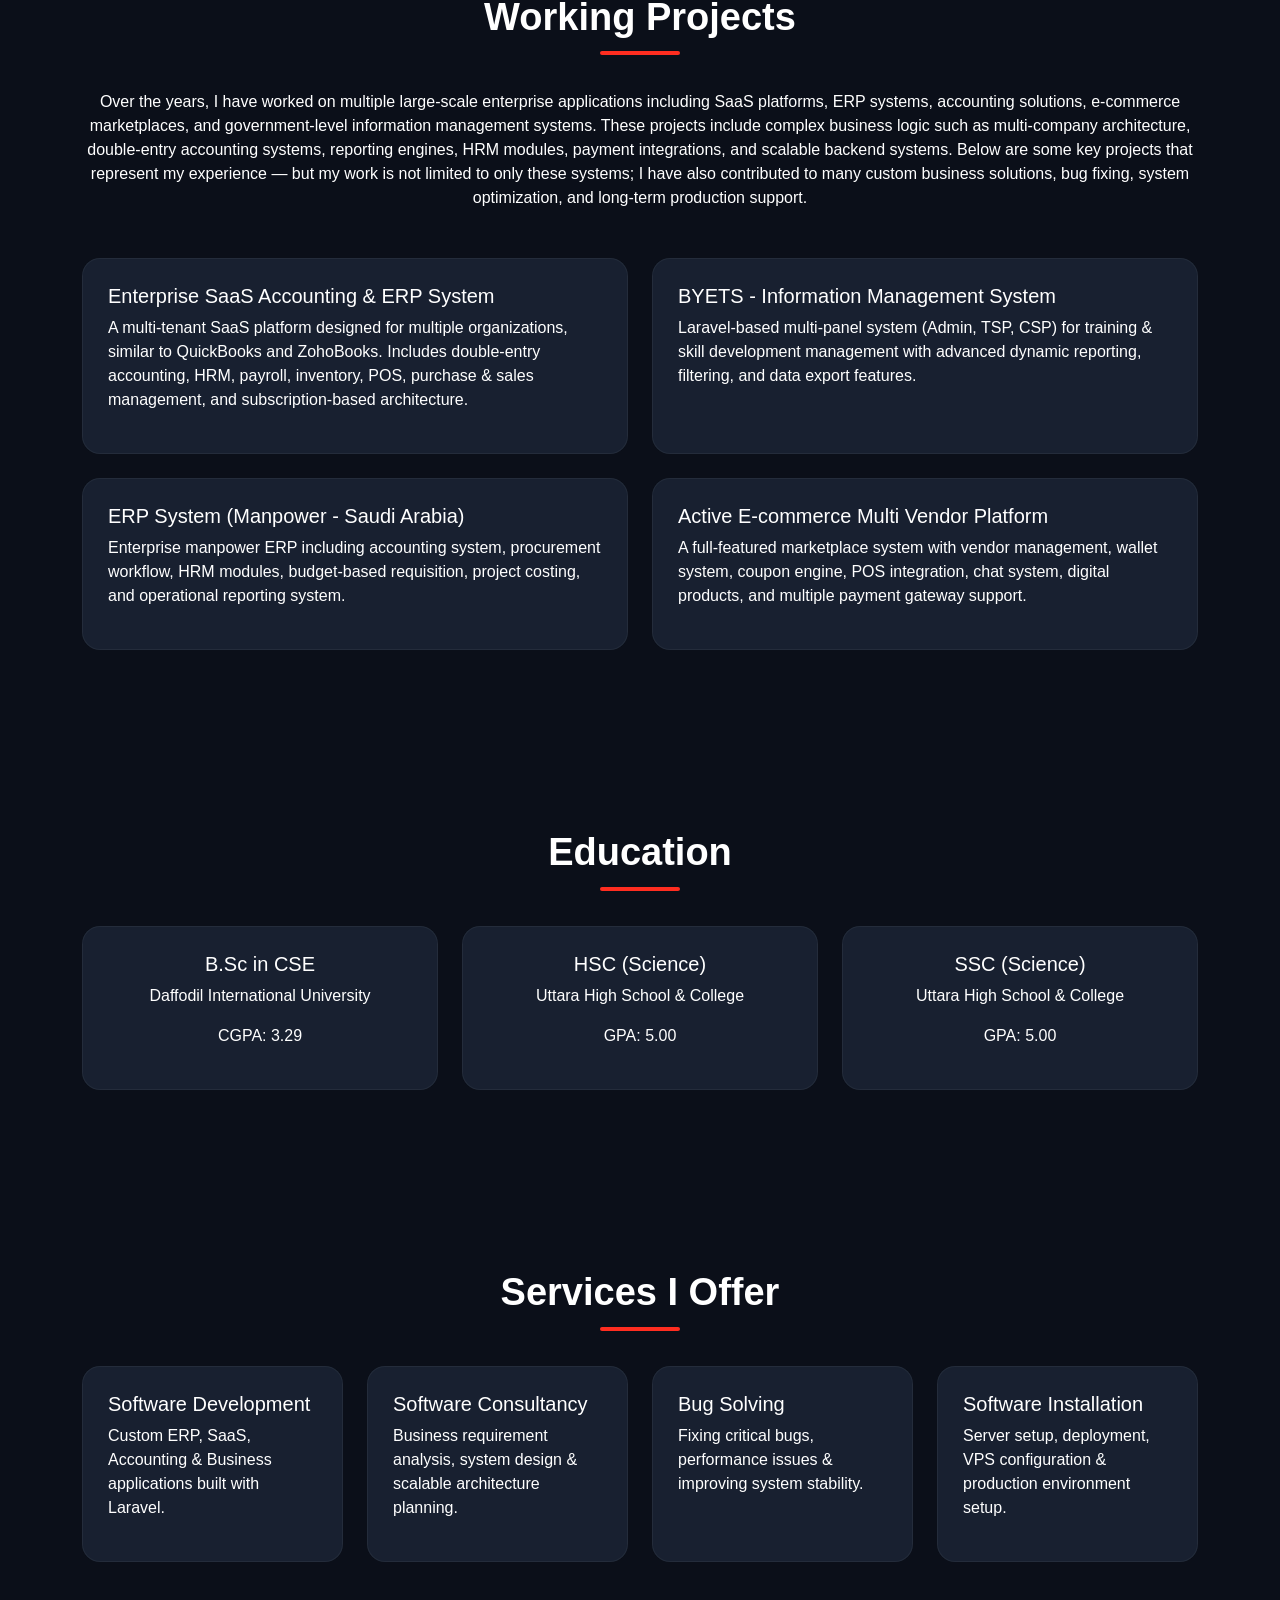
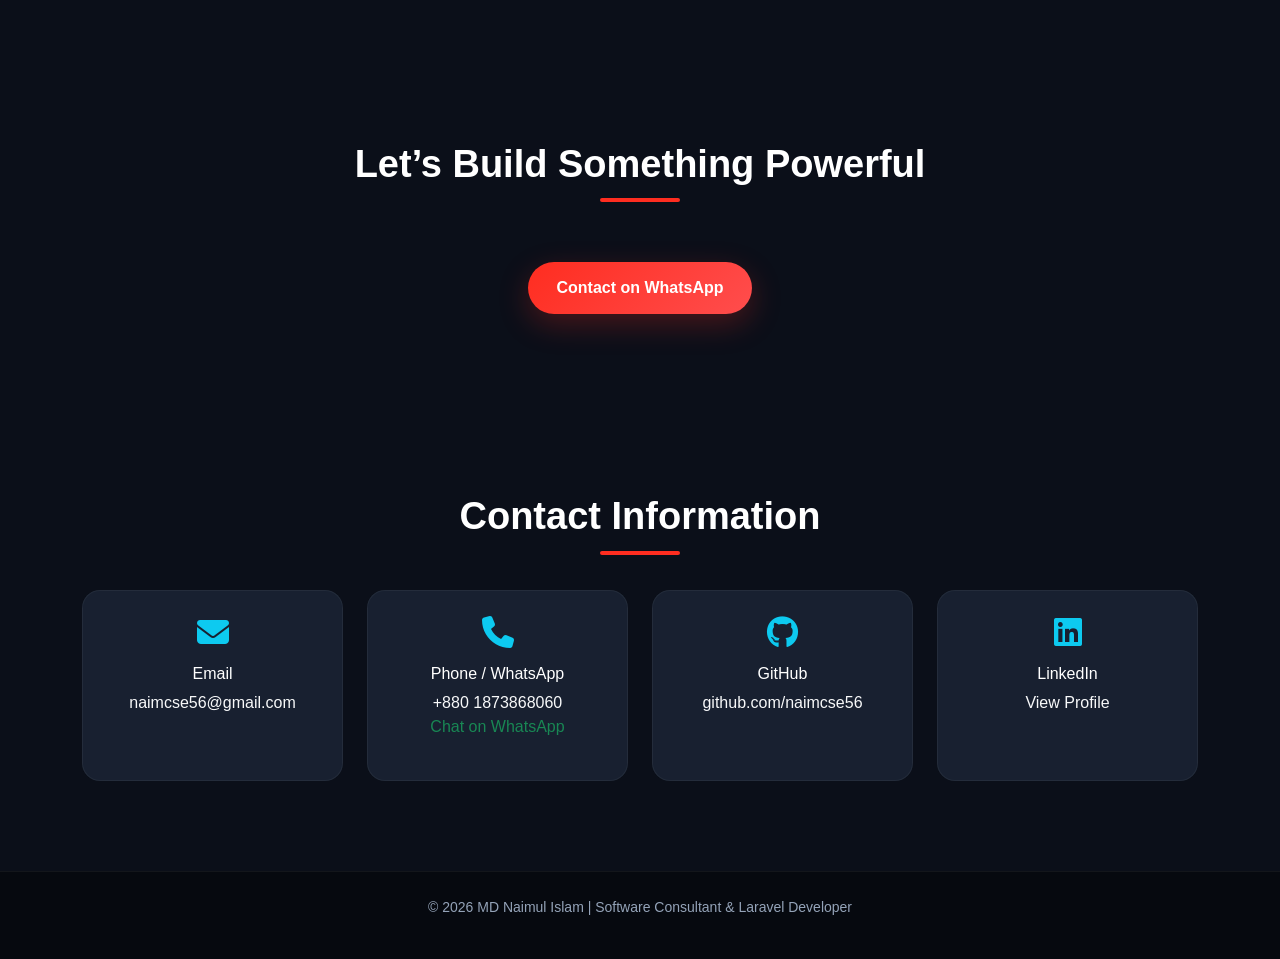
==== commit 62920261: "style update" ====
--- a/index.html
+++ b/index.html
@@ -55,7 +55,7 @@
          <div class="container">
             <div class="row align-items-center">
                <div class="col-md-6" data-aos="fade-right">
-                  <h1>Senior <span>Laravel Developer</span></h1>
+                  <h1>Laravel Developer for <span>Scalable Business Systems</span></h1>
                   <p>
                      Business Software Consultant | SaaS | ERP | Accounting | E-commerce Specialist<br>
                      I build scalable systems like QuickBooks, ZohoBooks & Enterprise ERP solutions.
--- a/assets/style.css
+++ b/assets/style.css
@@ -1,132 +1,401 @@
-body {
-	background: #0f172a;
-	color: #fff;
-	font-family: Segoe UI;
-	scroll-behavior: smooth;
-}
-
-/* NAV */
-.navbar {
-	background: rgba(15, 23, 42, 0.9);
-	backdrop-filter: blur(10px);
-}
-
-/* header-section */
-.header-section {
-	min-height: 100vh;
-	display: flex;
-	align-items: center;
-	background: linear-gradient(135deg, #0f172a, #1e293b);
-}
-
-.header-section h1 {
-	font-size: 52px;
-}
-
-.header-section span {
-	color: #38bdf8;
-}
-
-.btn-custom {
-	background: #38bdf8;
-	padding: 12px 25px;
-	border-radius: 30px;
-	color: #000;
-	font-weight: 600;
-	text-decoration: none;
-	display: inline-block;
-}
-
-/* SECTION */
-.section {
-	padding: 80px 0;
-}
-
-.title {
-	text-align: center;
-	margin-bottom: 50px;
-	font-weight: 700;
-}
-
-/* CARD */
-.card-box {
-	background: #1e293b;
-	padding: 25px;
-	border-radius: 15px;
-	transition: 0.3s;
-	height: 100%;
-}
-
-.card-box:hover {
-	transform: translateY(-8px);
-	box-shadow: 0 10px 30px rgba(56, 189, 248, 0.3);
-}
-
-/* SKILLS */
-.badge-skill {
-	background: #334155;
-	padding: 10px 15px;
-	border-radius: 20px;
-	margin: 5px;
-	display: inline-block;
-}
-
-/* TIMELINE */
-.timeline-modern {
-	border-left: 2px solid #38bdf8;
-	padding-left: 25px;
-	margin-left: 10px;
-}
-
-.timeline-card {
-	position: relative;
-	background: #1e293b;
-	padding: 20px;
-	border-radius: 12px;
-	margin-bottom: 25px;
-	transition: 0.3s;
-}
-
-.timeline-card:hover {
-	transform: translateY(-5px);
-}
-
-.timeline-dot {
-	position: absolute;
-	left: -35px;
-	top: 20px;
-	width: 12px;
-	height: 12px;
-	background: #38bdf8;
-	border-radius: 50%;
-	box-shadow: 0 0 10px #38bdf8;
-}
-
-.role {
-	display: inline-block;
-	background: #0ea5e9;
-	padding: 3px 10px;
-	border-radius: 20px;
-	font-size: 12px;
-	margin: 5px 0;
-}
-
-.date {
-	display: block;
-	font-size: 12px;
-	color: #94a3b8;
-}
-
-/* PROFILE */
-.profile {
-	width: 80%;
-	border-radius: 20px;
-	border: 3px solid #38bdf8;
-}
-
-/* FOOTER */
-footer {
-	text-align: center;
-	padding: 25px;
-	background: #020617;
-}+/* =========================
+   GLOBAL STYLE
+========================= */
+
+*{
+    margin:0;
+    padding:0;
+    box-sizing:border-box;
+}
+
+html{
+    scroll-behavior:smooth;
+}
+
+body{
+    background:#0b0f19;
+    color:#fff;
+    font-family:Segoe UI, sans-serif;
+    overflow-x:hidden;
+    position:relative;
+}
+
+/* BACKGROUND EFFECT */
+body::before{
+    content:'';
+    position:fixed;
+    inset:0;
+    background:
+        radial-gradient(circle at top left, rgba(255,45,32,0.18), transparent 35%),
+        radial-gradient(circle at bottom right, rgba(255,45,32,0.12), transparent 35%);
+    z-index:-2;
+}
+
+/* GRID OVERLAY */
+body::after{
+    content:'';
+    position:fixed;
+    inset:0;
+    background-image:
+        linear-gradient(rgba(255,255,255,0.03) 1px, transparent 1px),
+        linear-gradient(90deg, rgba(255,255,255,0.03) 1px, transparent 1px);
+    background-size:40px 40px;
+    z-index:-1;
+}
+
+/* =========================
+   NAVBAR
+========================= */
+
+.navbar{
+    background:rgba(10,10,15,0.75);
+    backdrop-filter:blur(14px);
+    border-bottom:1px solid rgba(255,255,255,0.05);
+    padding:14px 0;
+}
+
+.navbar-brand{
+    font-size:20px;
+    font-weight:700;
+    color:#fff !important;
+}
+
+.navbar .btn{
+    font-size:14px;
+    padding:9px 16px;
+    border-radius:30px;
+}
+
+/* =========================
+   HEADER SECTION
+========================= */
+
+.header-section{
+    min-height:100vh;
+    display:flex;
+    align-items:center;
+    position:relative;
+    overflow:hidden;
+    padding-top:120px;
+    padding-bottom:80px;
+    background:
+        linear-gradient(
+            135deg,
+            #0b0f19 0%,
+            #111827 40%,
+            #1f2937 100%
+        );
+}
+
+/* RED GLOW */
+.header-section::before{
+    content:'';
+    position:absolute;
+    width:500px;
+    height:500px;
+    background:rgba(255,45,32,0.15);
+    filter:blur(120px);
+    border-radius:50%;
+    top:-120px;
+    right:-120px;
+    z-index:0;
+}
+
+/* BLUE GLOW */
+.header-section::after{
+    content:'';
+    position:absolute;
+    width:400px;
+    height:400px;
+    background:rgba(56,189,248,0.10);
+    filter:blur(120px);
+    border-radius:50%;
+    bottom:-100px;
+    left:-100px;
+    z-index:0;
+}
+
+.header-section .container{
+    position:relative;
+    z-index:2;
+}
+
+.header-section h1{
+    font-size:56px;
+    font-weight:800;
+    line-height:1.2;
+}
+
+.header-section span{
+    color:#ff2d20;
+    text-shadow:0 0 20px rgba(255,45,32,0.5);
+}
+
+.header-section p{
+    color:#cbd5e1;
+    margin-top:20px;
+    line-height:1.8;
+    font-size:18px;
+}
+
+/* =========================
+   BUTTON
+========================= */
+
+.btn-custom{
+    background:linear-gradient(135deg,#ff2d20,#ff4d4d);
+    color:#fff;
+    padding:14px 28px;
+    border-radius:40px;
+    text-decoration:none;
+    display:inline-block;
+    font-weight:600;
+    transition:0.35s ease;
+    box-shadow:0 10px 30px rgba(255,45,32,0.25);
+    margin-top:25px;
+}
+
+.btn-custom:hover{
+    transform:translateY(-4px);
+    box-shadow:0 15px 40px rgba(255,45,32,0.4);
+    color:#fff;
+}
+
+/* =========================
+   SECTION
+========================= */
+
+.section{
+    padding:90px 0;
+}
+
+.title{
+    text-align:center;
+    font-size:38px;
+    font-weight:800;
+    margin-bottom:50px;
+    position:relative;
+}
+
+.title::after{
+    content:'';
+    width:80px;
+    height:4px;
+    background:#ff2d20;
+    position:absolute;
+    left:50%;
+    bottom:-15px;
+    transform:translateX(-50%);
+    border-radius:10px;
+}
+
+/* =========================
+   CARD STYLE
+========================= */
+
+.card-box{
+    background:rgba(30,41,59,0.7);
+    backdrop-filter:blur(12px);
+    border:1px solid rgba(255,255,255,0.05);
+    border-radius:18px;
+    padding:25px;
+    transition:0.35s;
+    height:100%;
+}
+
+.card-box:hover{
+    transform:translateY(-8px);
+    border-color:rgba(255,45,32,0.3);
+    box-shadow:
+        0 15px 40px rgba(255,45,32,0.15),
+        0 0 20px rgba(255,45,32,0.08);
+}
+
+/* =========================
+   PROFILE IMAGE
+========================= */
+
+.profile{
+    width:100%;
+    max-width:420px;
+    border-radius:24px;
+    border:3px solid rgba(255,45,32,0.5);
+    box-shadow:
+        0 0 30px rgba(255,45,32,0.25),
+        0 0 60px rgba(255,45,32,0.12);
+}
+
+/* =========================
+   TIMELINE
+========================= */
+
+.timeline-modern{
+    border-left:2px solid #ff2d20;
+    padding-left:25px;
+    margin-left:10px;
+}
+
+.timeline-card{
+    position:relative;
+    background:rgba(30,41,59,0.75);
+    padding:20px;
+    border-radius:14px;
+    margin-bottom:25px;
+    transition:0.3s;
+}
+
+.timeline-card:hover{
+    transform:translateY(-5px);
+}
+
+.timeline-dot{
+    position:absolute;
+    left:-34px;
+    top:20px;
+    width:12px;
+    height:12px;
+    background:#ff2d20;
+    border-radius:50%;
+    box-shadow:0 0 10px #ff2d20;
+}
+
+.role{
+    display:inline-block;
+    background:#ff2d20;
+    padding:4px 12px;
+    border-radius:20px;
+    font-size:12px;
+    margin:6px 0;
+}
+
+.date{
+    display:block;
+    font-size:13px;
+    color:#94a3b8;
+}
+
+/* =========================
+   FOOTER
+========================= */
+
+footer{
+    background:#06090f;
+    border-top:1px solid rgba(255,255,255,0.05);
+    text-align:center;
+    padding:25px;
+    color:#94a3b8;
+    font-size:14px;
+}
+
+/* =========================
+   RESPONSIVE
+========================= */
+
+@media (max-width:992px){
+
+    .header-section{
+        text-align:center;
+        padding-top:140px;
+    }
+
+    .header-section .row{
+        flex-direction:column-reverse;
+    }
+
+    .header-section h1{
+        font-size:44px;
+    }
+
+    .profile{
+        max-width:320px;
+        margin-bottom:40px;
+    }
+
+    .title{
+        font-size:32px;
+    }
+}
+
+@media (max-width:768px){
+
+    .navbar-brand{
+        font-size:15px;
+    }
+
+    .navbar .btn{
+        font-size:12px;
+        padding:7px 12px;
+    }
+
+    .header-section{
+        min-height:auto;
+        padding-top:120px;
+        padding-bottom:60px;
+    }
+
+    .header-section h1{
+        font-size:34px;
+    }
+
+    .header-section p{
+        font-size:15px;
+    }
+
+    .profile{
+        width:80%;
+        max-width:260px;
+        margin-bottom:30px;
+    }
+
+    .btn-custom{
+        width:100%;
+        max-width:320px;
+        font-size:15px;
+    }
+
+    .section{
+        padding:70px 0;
+    }
+
+    .title{
+        font-size:28px;
+    }
+
+    .timeline-modern{
+        padding-left:18px;
+    }
+
+    .timeline-dot{
+        left:-27px;
+    }
+}
+
+@media (max-width:480px){
+
+    .header-section h1{
+        font-size:28px;
+    }
+
+    .header-section p{
+        font-size:14px;
+        line-height:1.7;
+    }
+
+    .profile{
+        width:85%;
+        max-width:220px;
+    }
+
+    .title{
+        font-size:24px;
+    }
+
+    .card-box{
+        padding:20px;
+    }
+
+    footer{
+        font-size:13px;
+    }
+}
+```
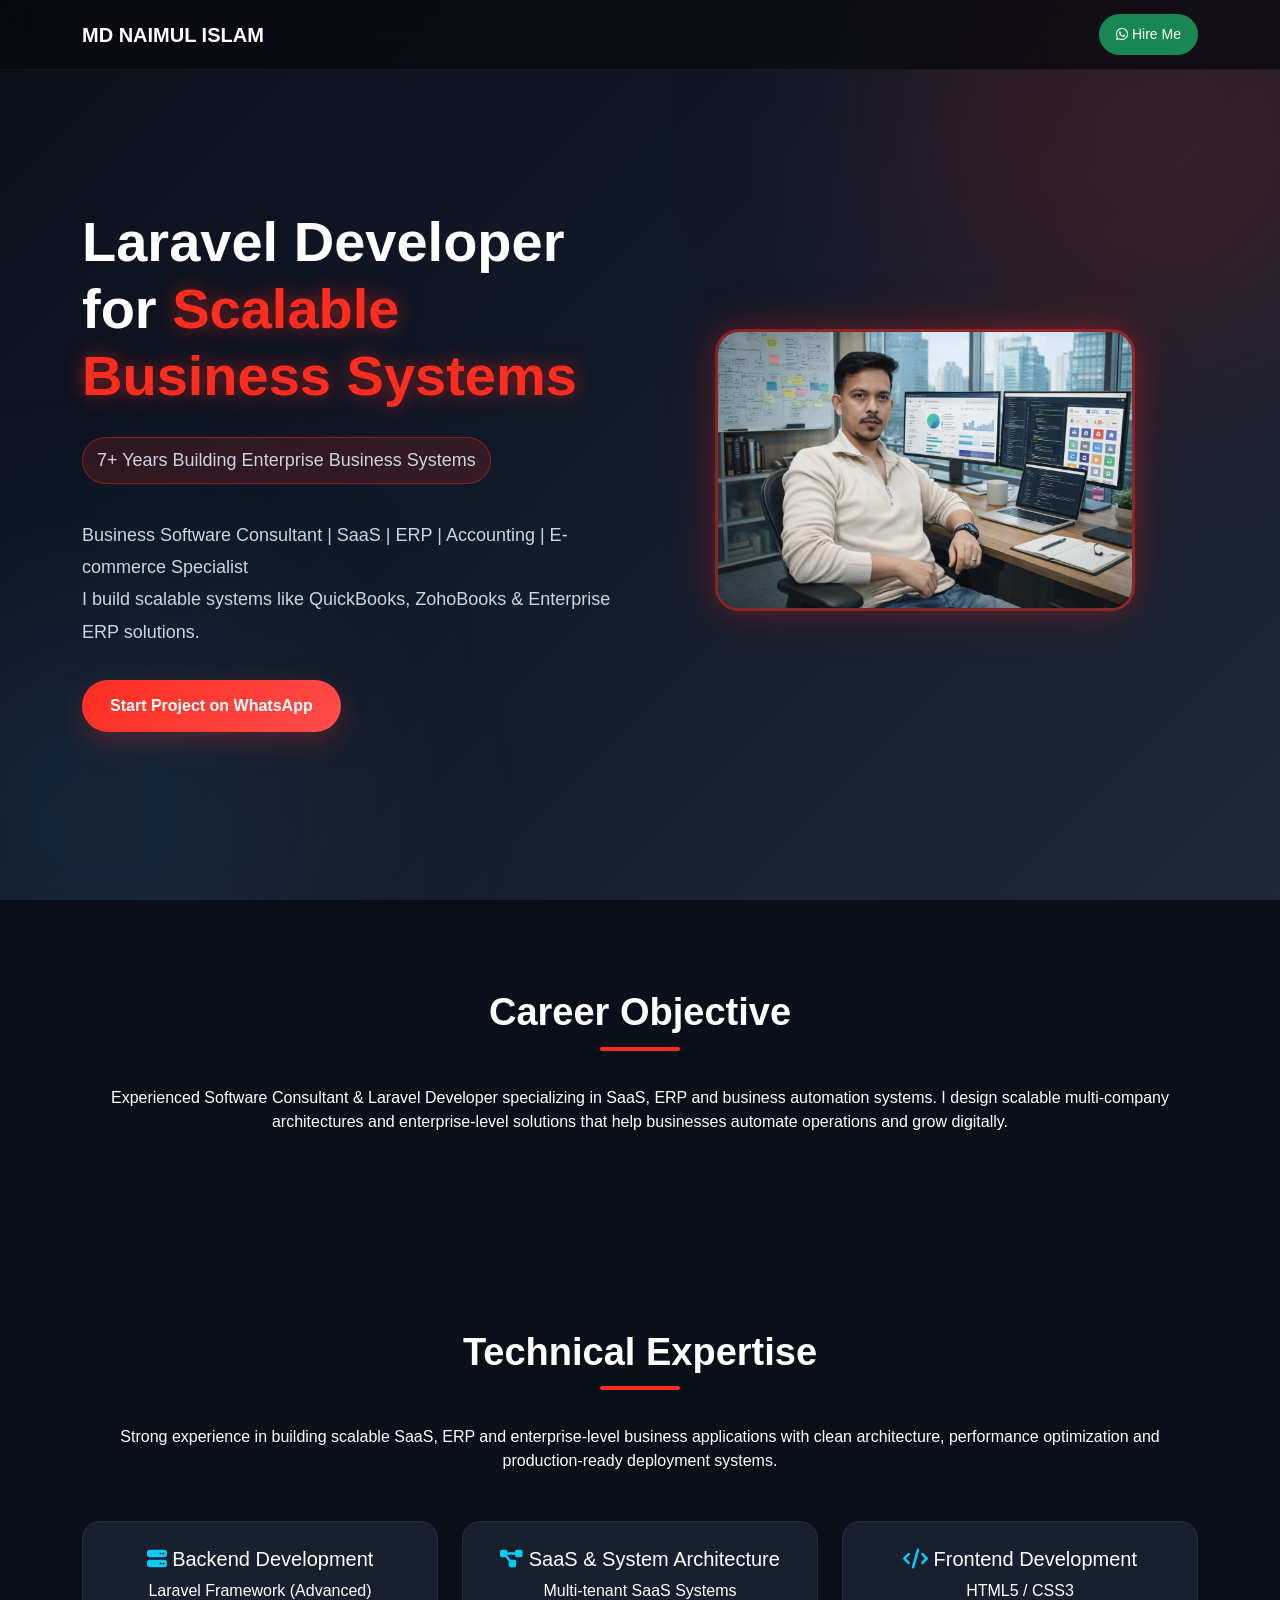
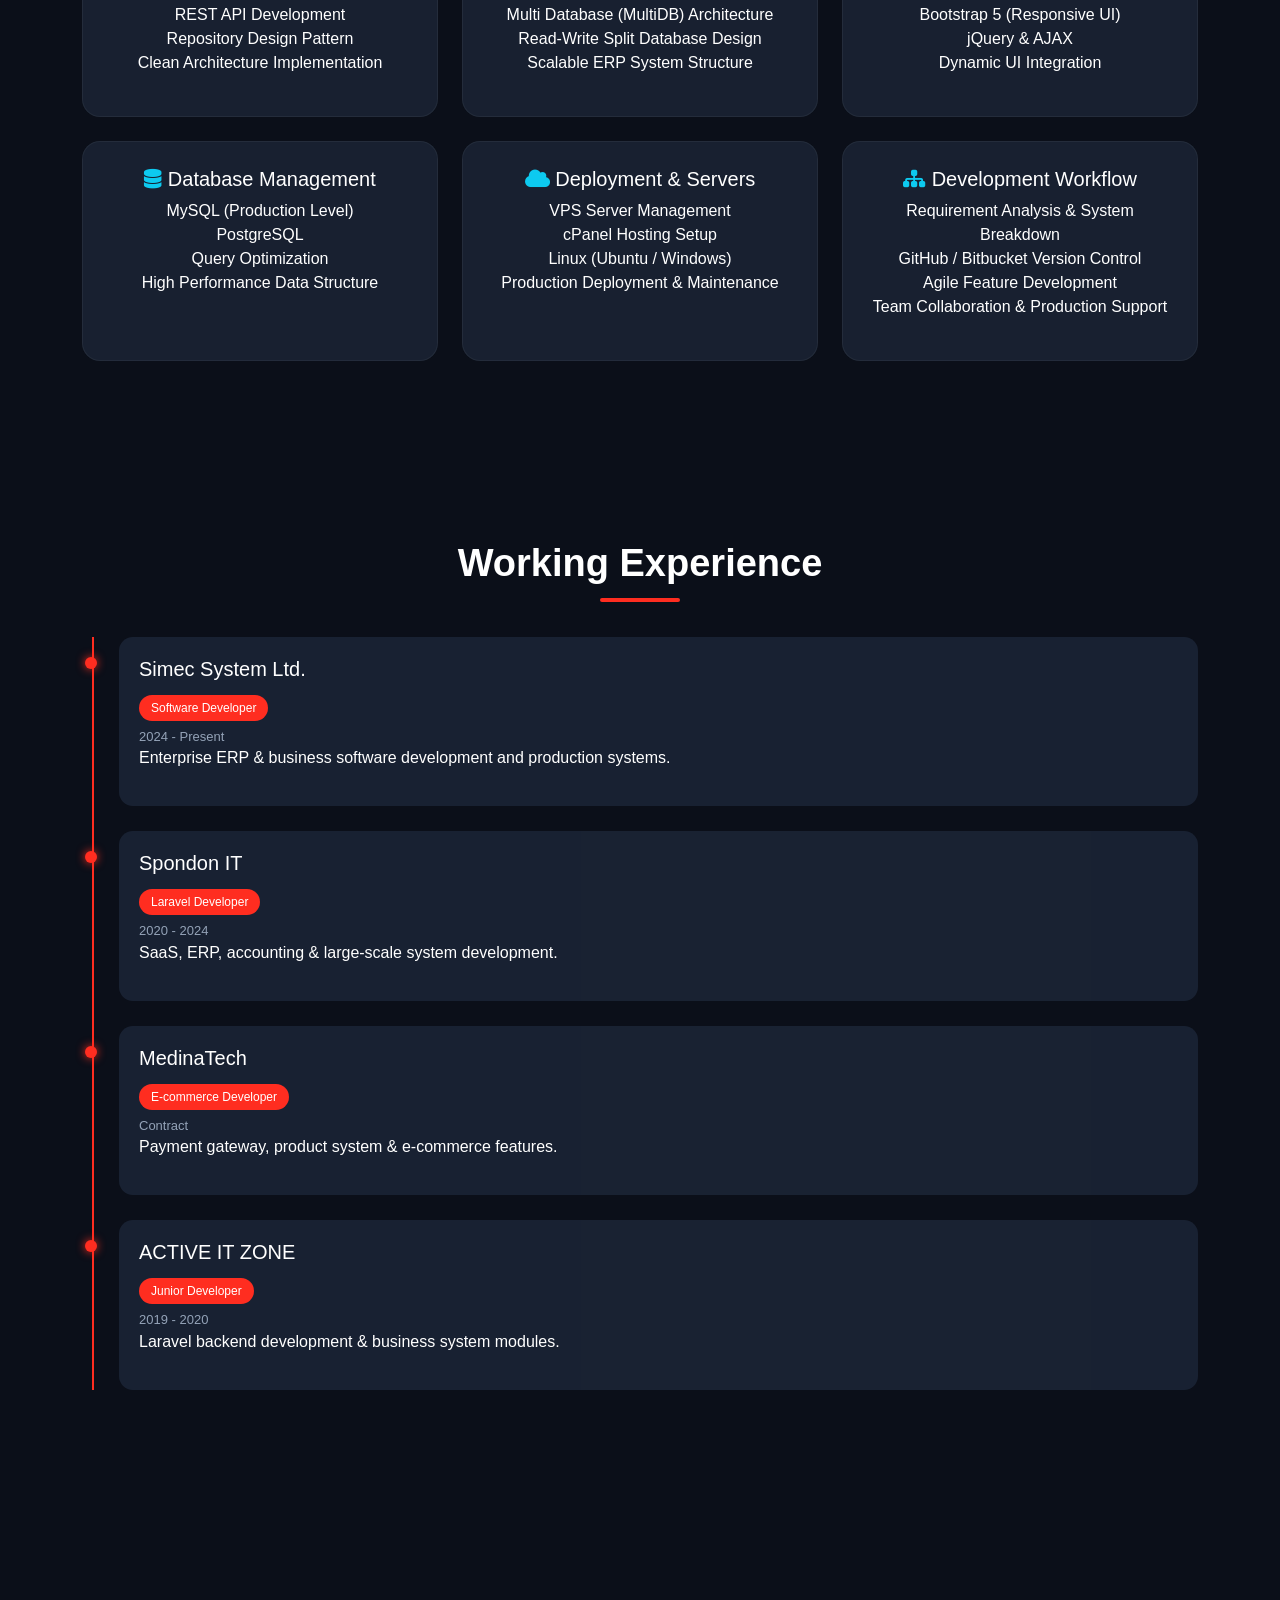
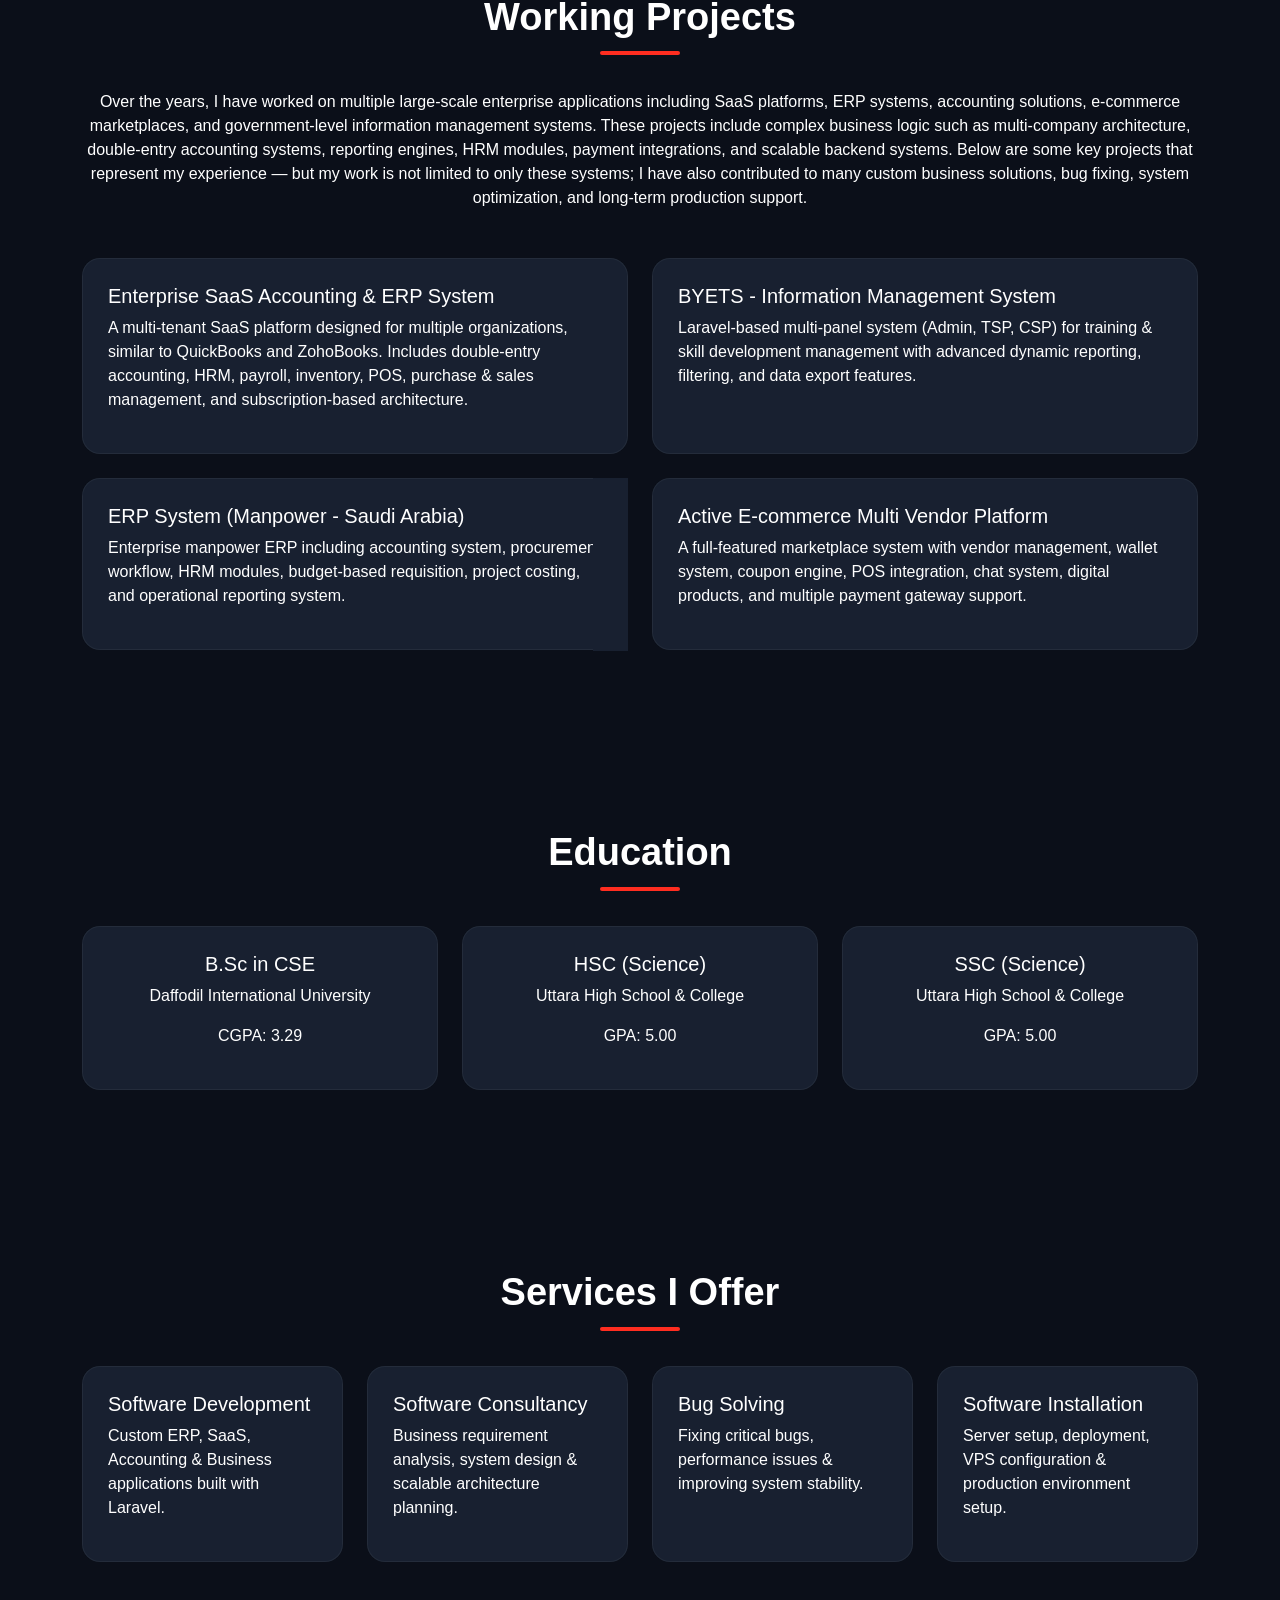
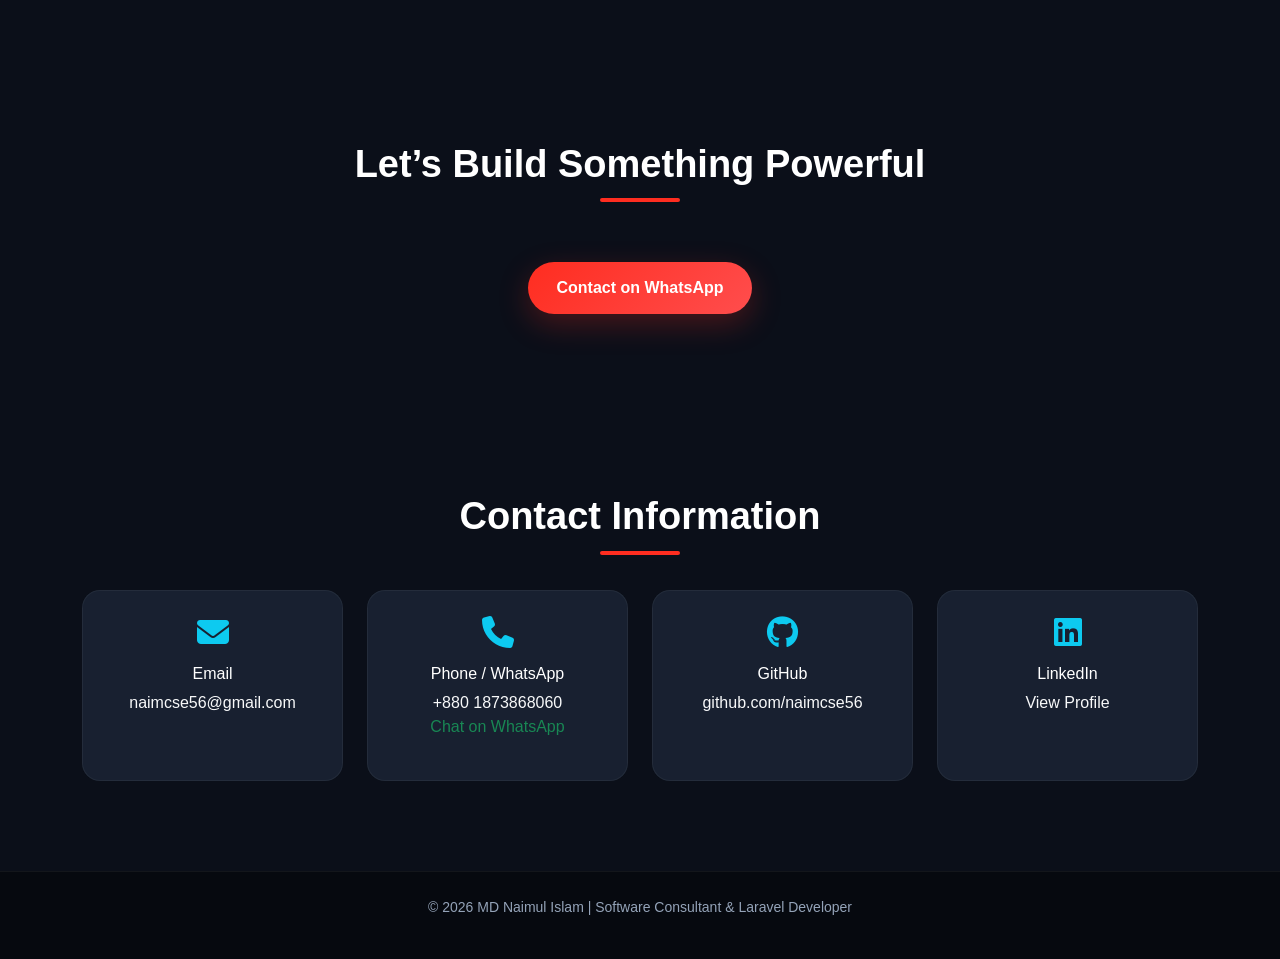
==== commit f6ea8f3f: "style update" ====
--- a/index.html
+++ b/index.html
@@ -56,6 +56,7 @@
             <div class="row align-items-center">
                <div class="col-md-6" data-aos="fade-right">
                   <h1>Laravel Developer for <span>Scalable Business Systems</span></h1>
+                  <p class="exp-badge">7+ Years Building Enterprise Business Systems</p>
                   <p>
                      Business Software Consultant | SaaS | ERP | Accounting | E-commerce Specialist<br>
                      I build scalable systems like QuickBooks, ZohoBooks & Enterprise ERP solutions.
--- a/assets/style.css
+++ b/assets/style.css
@@ -137,7 +137,16 @@
     line-height:1.8;
     font-size:18px;
 }
-
+.exp-badge{
+    display:inline-block;
+    background:rgba(255,45,32,0.15);
+    border:1px solid rgba(255,45,32,0.4);
+    color:#ff2d20;
+    padding:6px 14px;
+    border-radius:30px;
+    font-size:13px;
+    margin-bottom:15px;
+}
 /* =========================
    BUTTON
 ========================= */
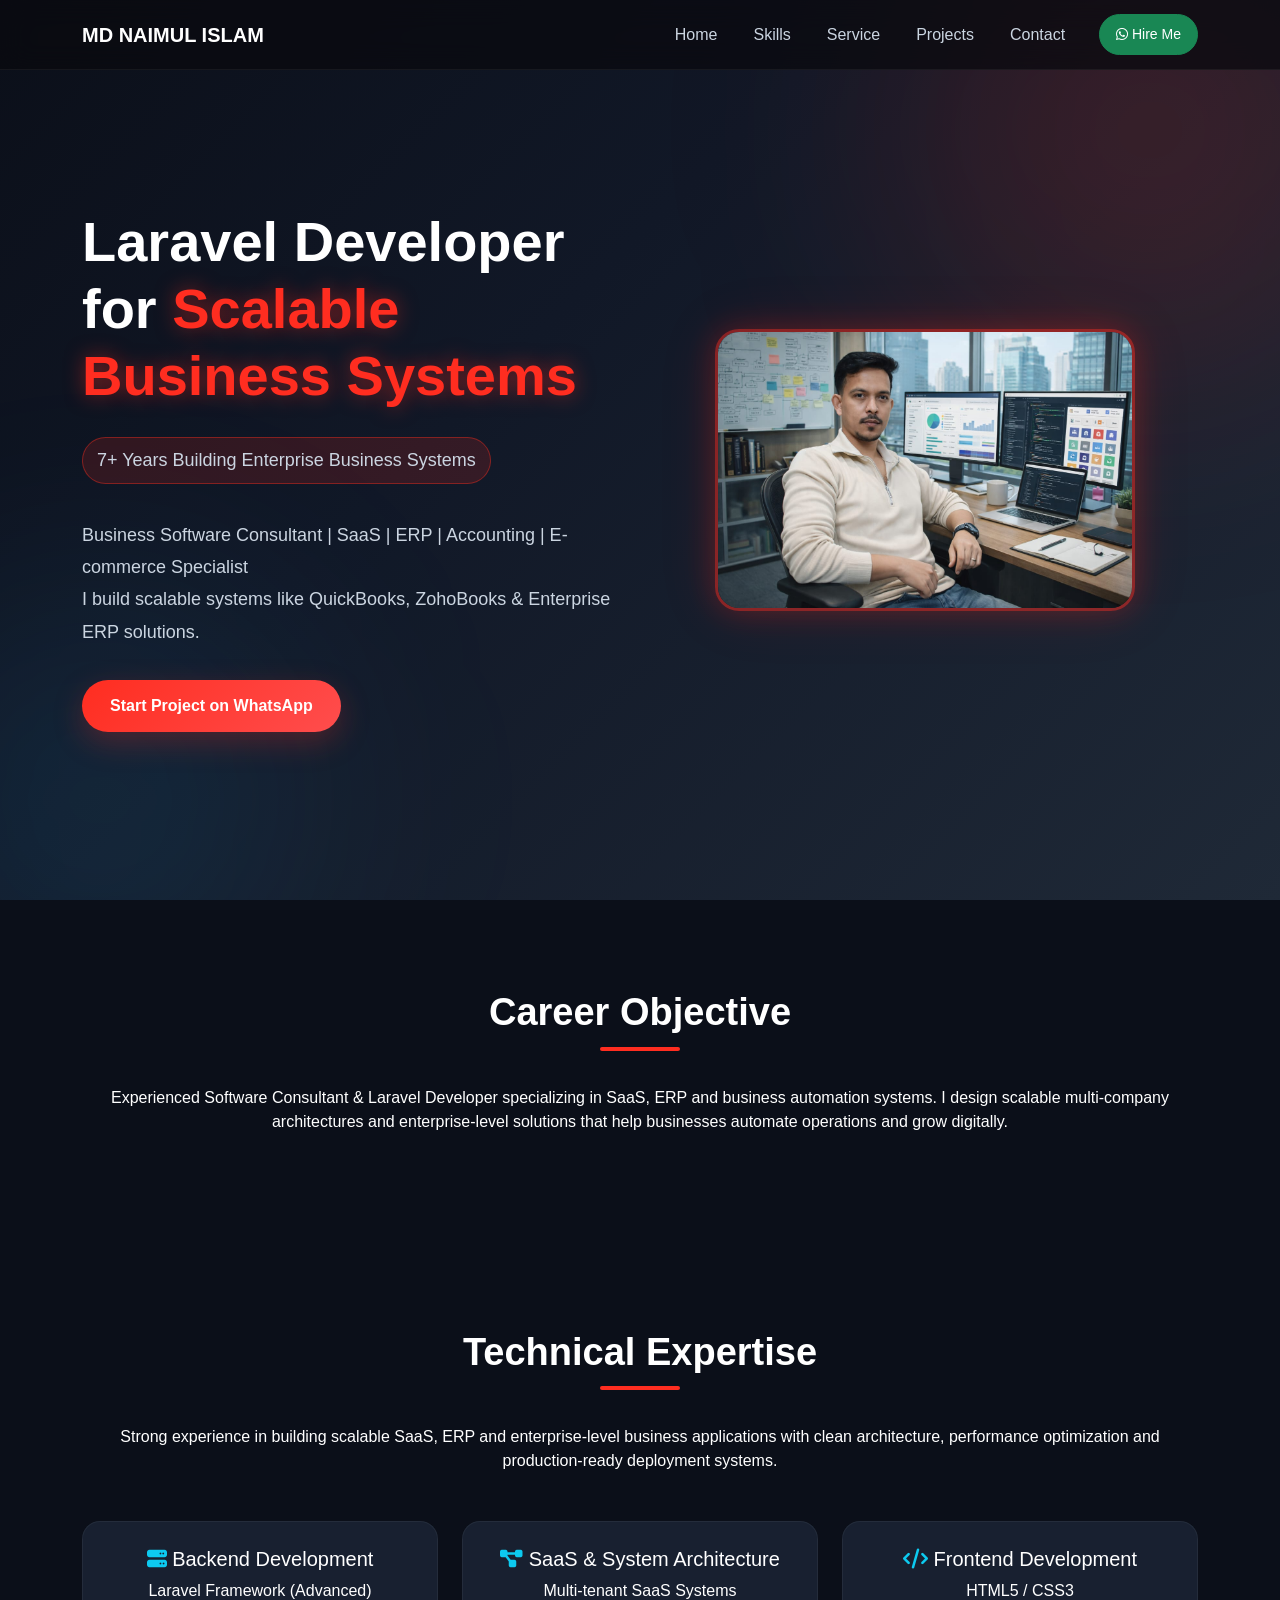
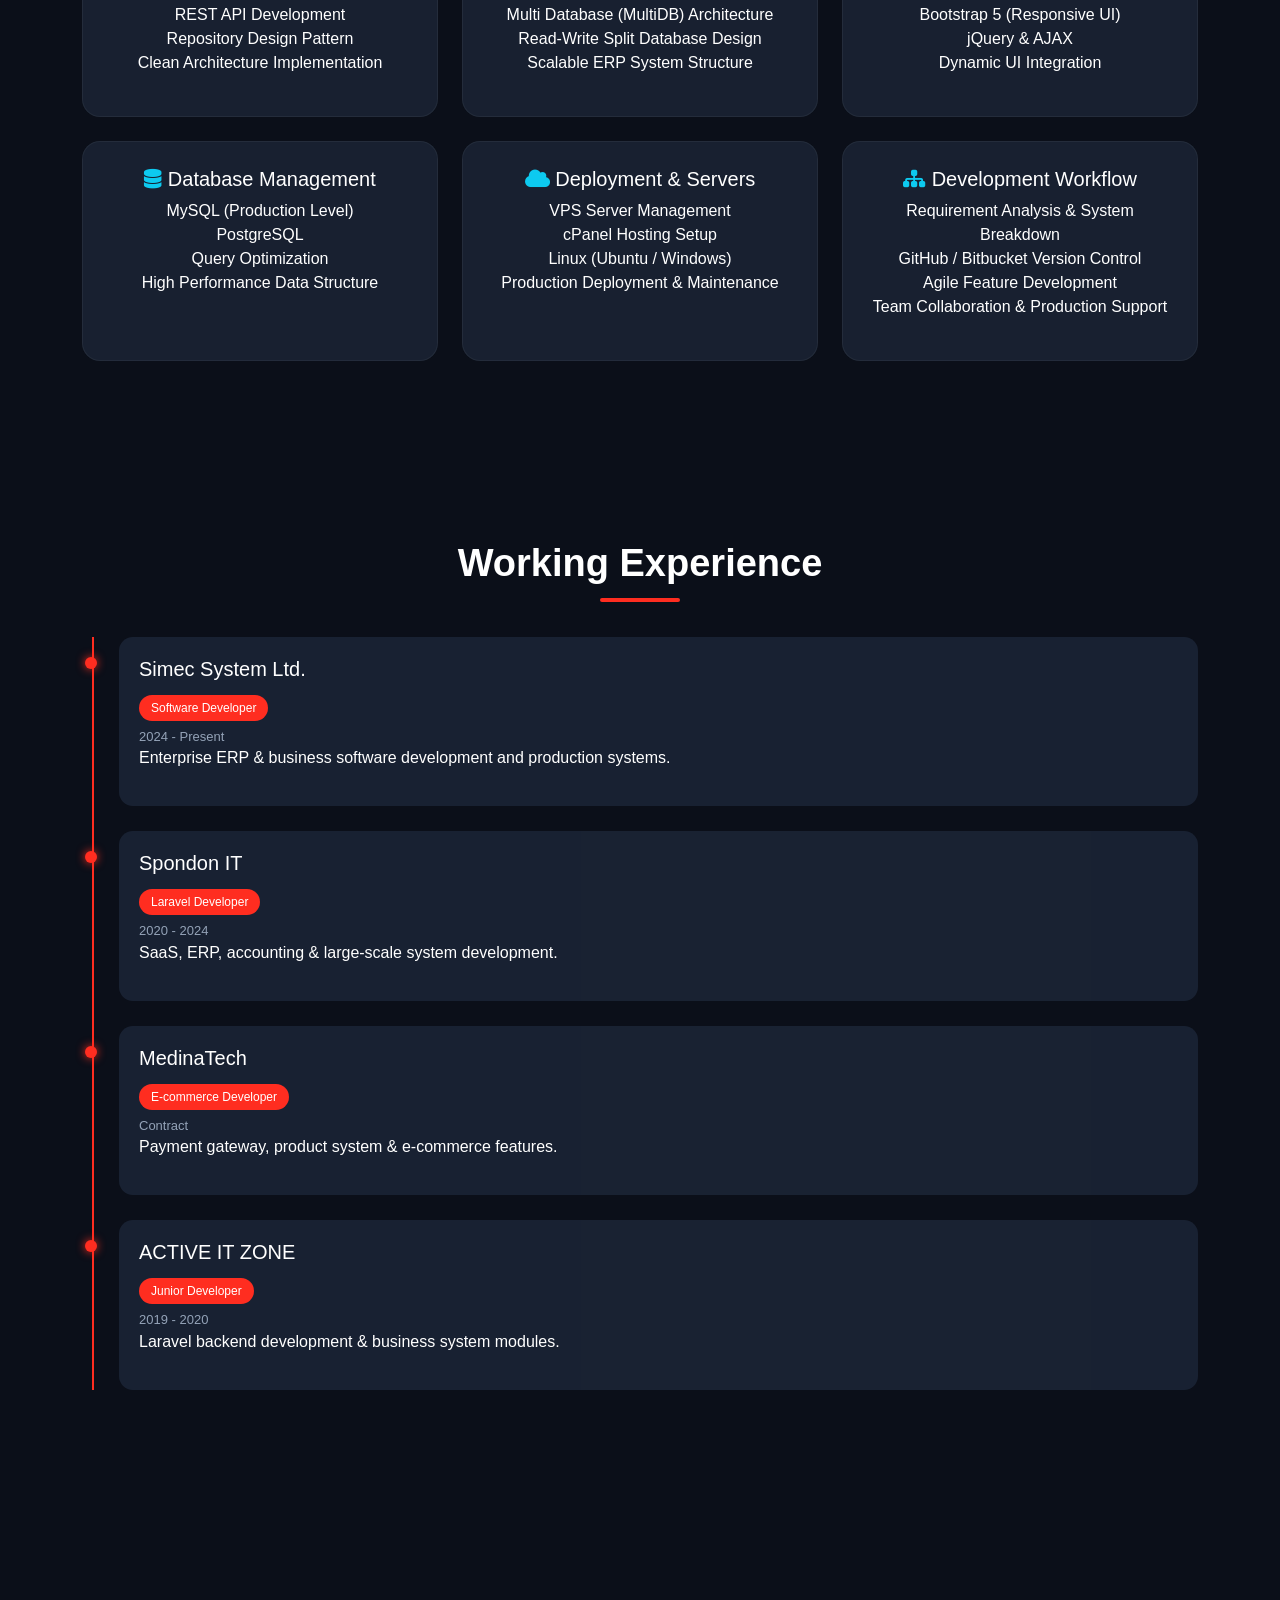
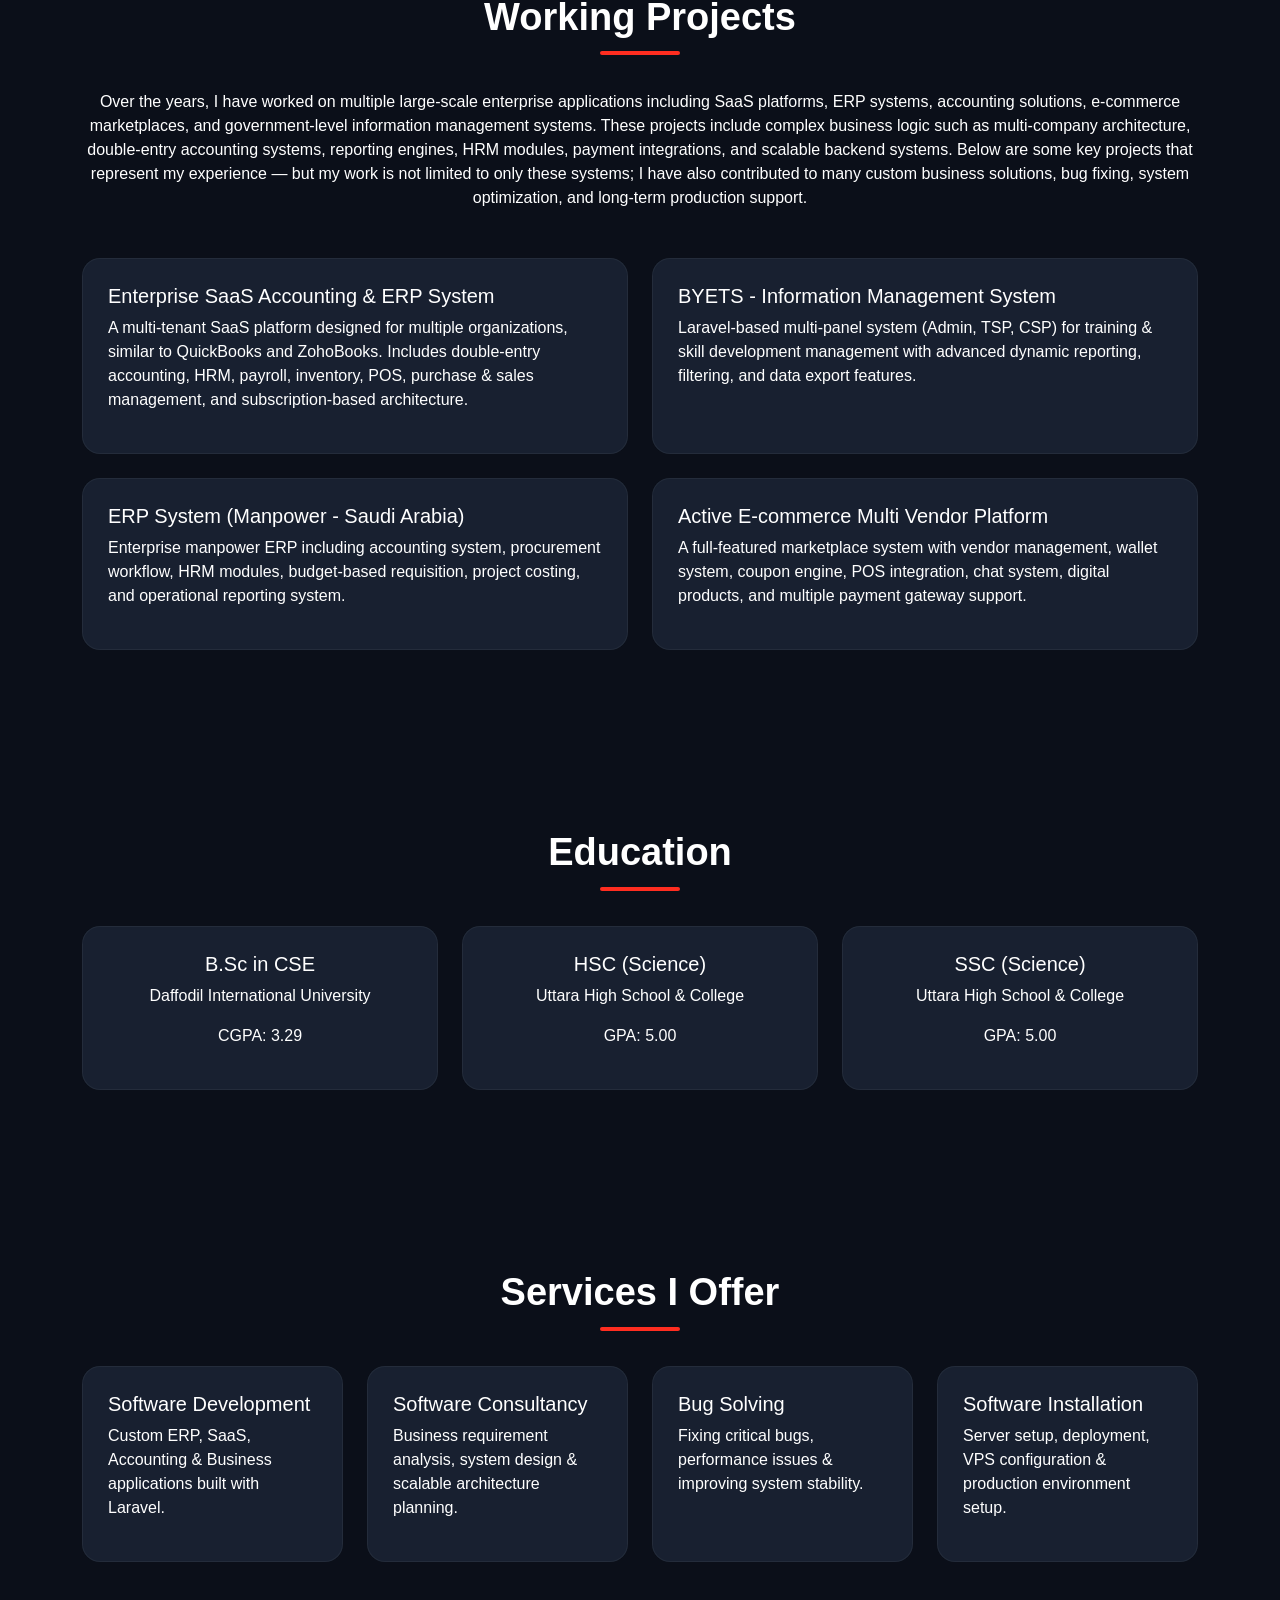
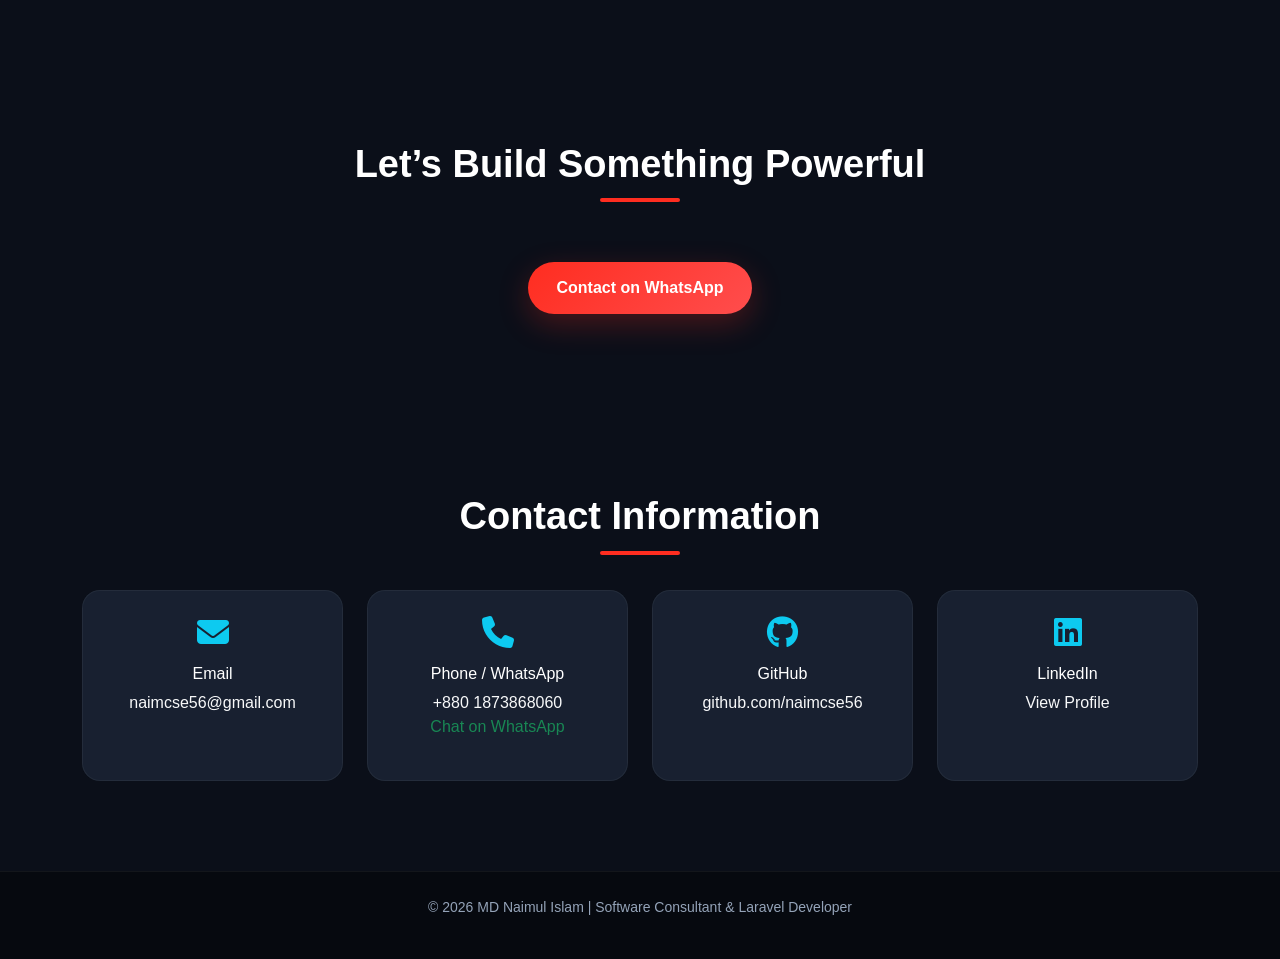
==== commit 52bab29e: "header menu" ====
--- a/index.html
+++ b/index.html
@@ -42,12 +42,49 @@
    </head>
    <body>
       <!-- NAVBAR -->
-      <nav class="navbar navbar-dark fixed-top">
-         <div class="container">
-            <a class="navbar-brand fw-bold">MD NAIMUL ISLAM</a>
-            <a href="https://wa.me/8801873868060" class="btn btn-success">
-            <i class="fa-brands fa-whatsapp"></i> Hire Me
-            </a>
+      <nav class="navbar navbar-dark fixed-top navbar-expand-lg">
+         <div class="container">
+
+            <a class="navbar-brand fw-bold" href="#home">MD NAIMUL ISLAM</a>
+
+            <!-- Mobile Toggle Button -->
+            <button class="navbar-toggler" type="button" data-bs-toggle="collapse" data-bs-target="#topNav">
+               <span class="navbar-toggler-icon"></span>
+            </button>
+
+            <!-- Menu -->
+            <div class="collapse navbar-collapse" id="topNav">
+
+               <ul class="navbar-nav ms-auto text-center">
+
+                  <li class="nav-item">
+                     <a class="nav-link" href="#home">Home</a>
+                  </li>
+
+                  <li class="nav-item">
+                     <a class="nav-link" href="#skills">Skills</a>
+                  </li>
+
+                  <li class="nav-item">
+                     <a class="nav-link" href="#service">Service</a>
+                  </li>
+
+                  <li class="nav-item">
+                     <a class="nav-link" href="#projects">Projects</a>
+                  </li>
+
+                  <li class="nav-item">
+                     <a class="nav-link" href="#contact">Contact</a>
+                  </li>
+
+               </ul>
+
+               <!-- CTA Button -->
+               <a href="https://wa.me/8801873868060" class="btn btn-success ms-lg-3 mt-3 mt-lg-0">
+                  <i class="fa-brands fa-whatsapp"></i> Hire Me
+               </a>
+
+            </div>
          </div>
       </nav>
       <!-- header-section -->
@@ -82,7 +119,7 @@
          </div>
       </section>
       <!-- SKILLS -->
-      <section class="section text-center">
+      <section class="section text-center" id="skills">
          <div class="container">
             <h2 class="title" data-aos="fade-up">Technical Expertise</h2>
             <p class="mb-5" data-aos="fade-up">
@@ -200,7 +237,7 @@
             </div>
          </div>
       </section>
-      <section class="section">
+      <section class="section" id="projects">
          <div class="container">
             <h2 class="title" data-aos="fade-up">Working Projects</h2>
             <!-- INTRO (use above text here) -->
@@ -280,7 +317,7 @@
          </div>
       </section>
       <!-- SERVICES -->
-      <section class="section">
+      <section class="section" id="service">
          <div class="container">
             <h2 class="title" data-aos="fade-up">Services I Offer</h2>
             <div class="row g-4">
@@ -312,7 +349,7 @@
          </div>
       </section>
       <!-- CTA -->
-      <section class="section text-center">
+      <section class="section text-center" id="contact">
          <div class="container" data-aos="fade-up">
             <h2 class="title">Let’s Build Something Powerful</h2>
             <a href="https://wa.me/8801873868060" class="btn-custom">
--- a/assets/style.css
+++ b/assets/style.css
@@ -147,6 +147,19 @@
     font-size:13px;
     margin-bottom:15px;
 }
+.navbar-nav .nav-link{
+    color:#cbd5e1 !important;
+    margin:0 10px;
+    transition:0.3s;
+}
+
+.navbar-nav .nav-link:hover{
+    color:#ff2d20 !important;
+}
+
+.navbar-nav .nav-link.active{
+    color:#ff2d20 !important;
+}
 /* =========================
    BUTTON
 ========================= */
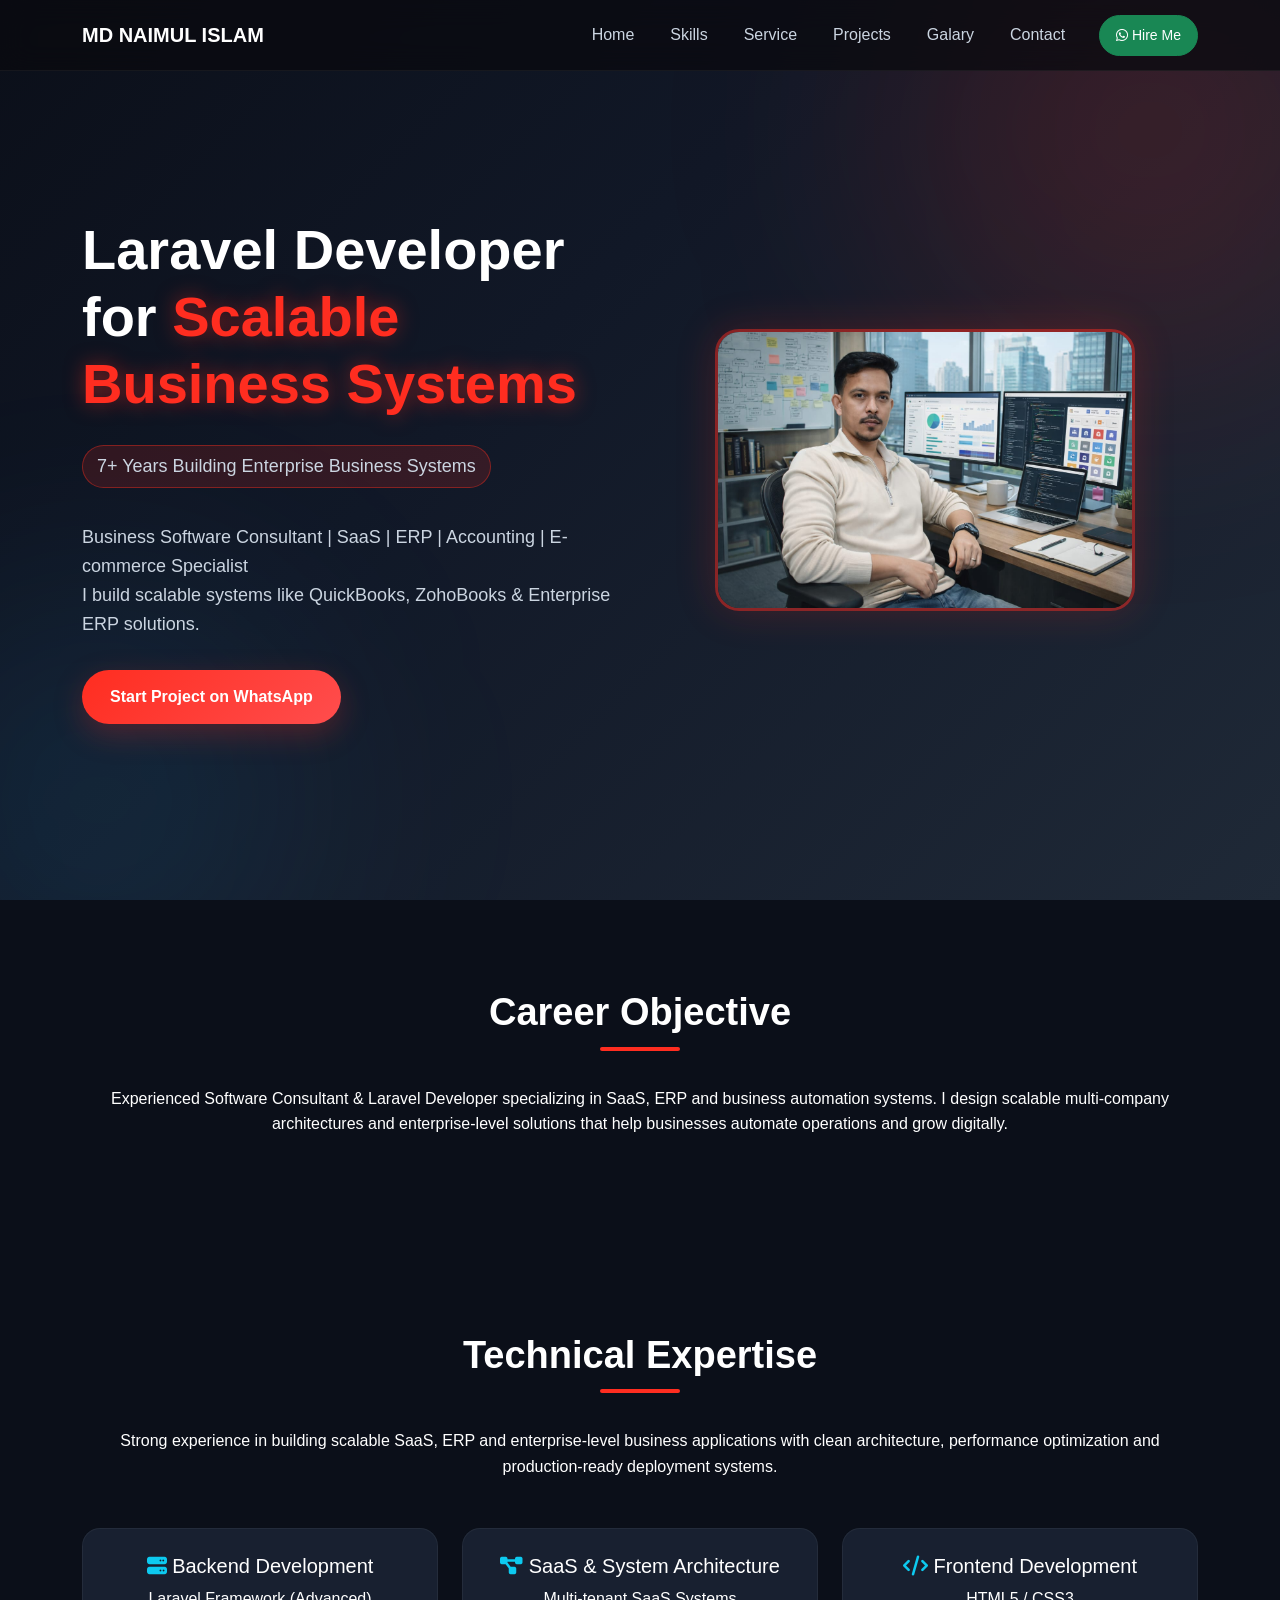
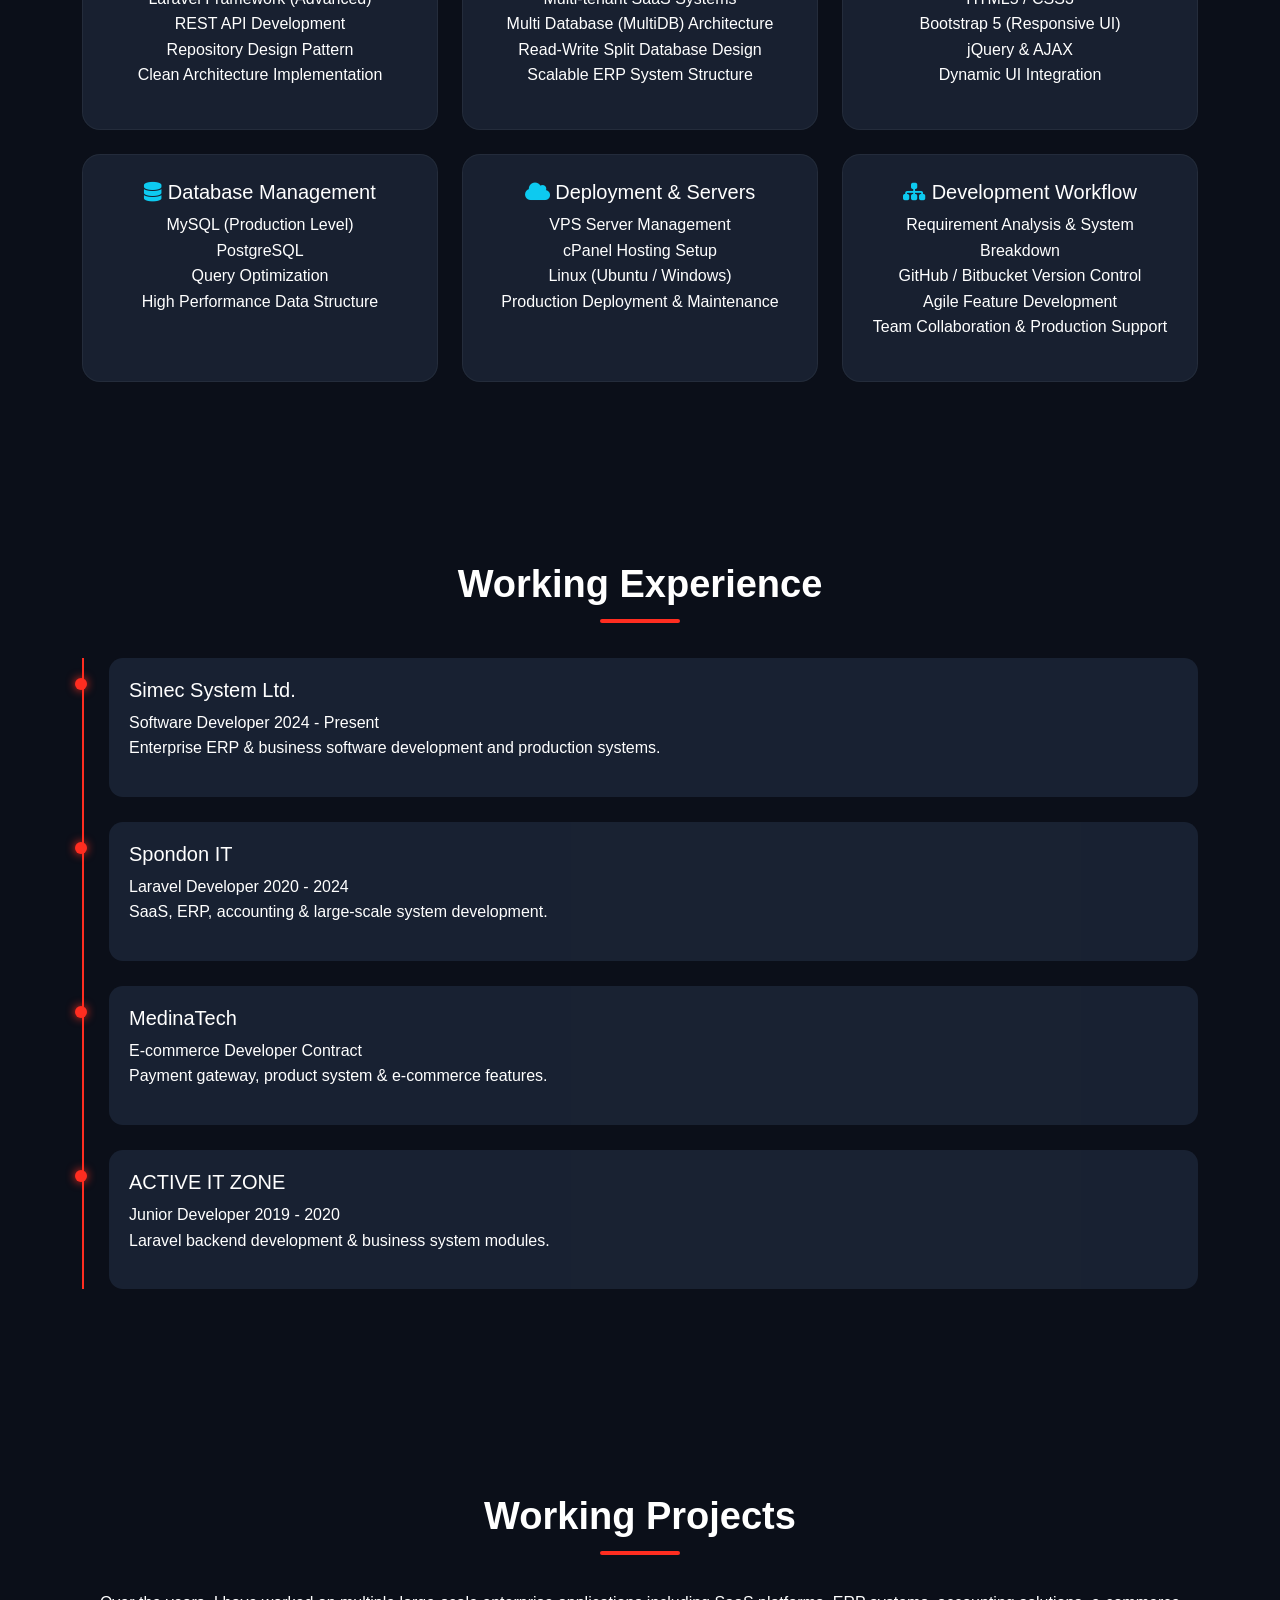
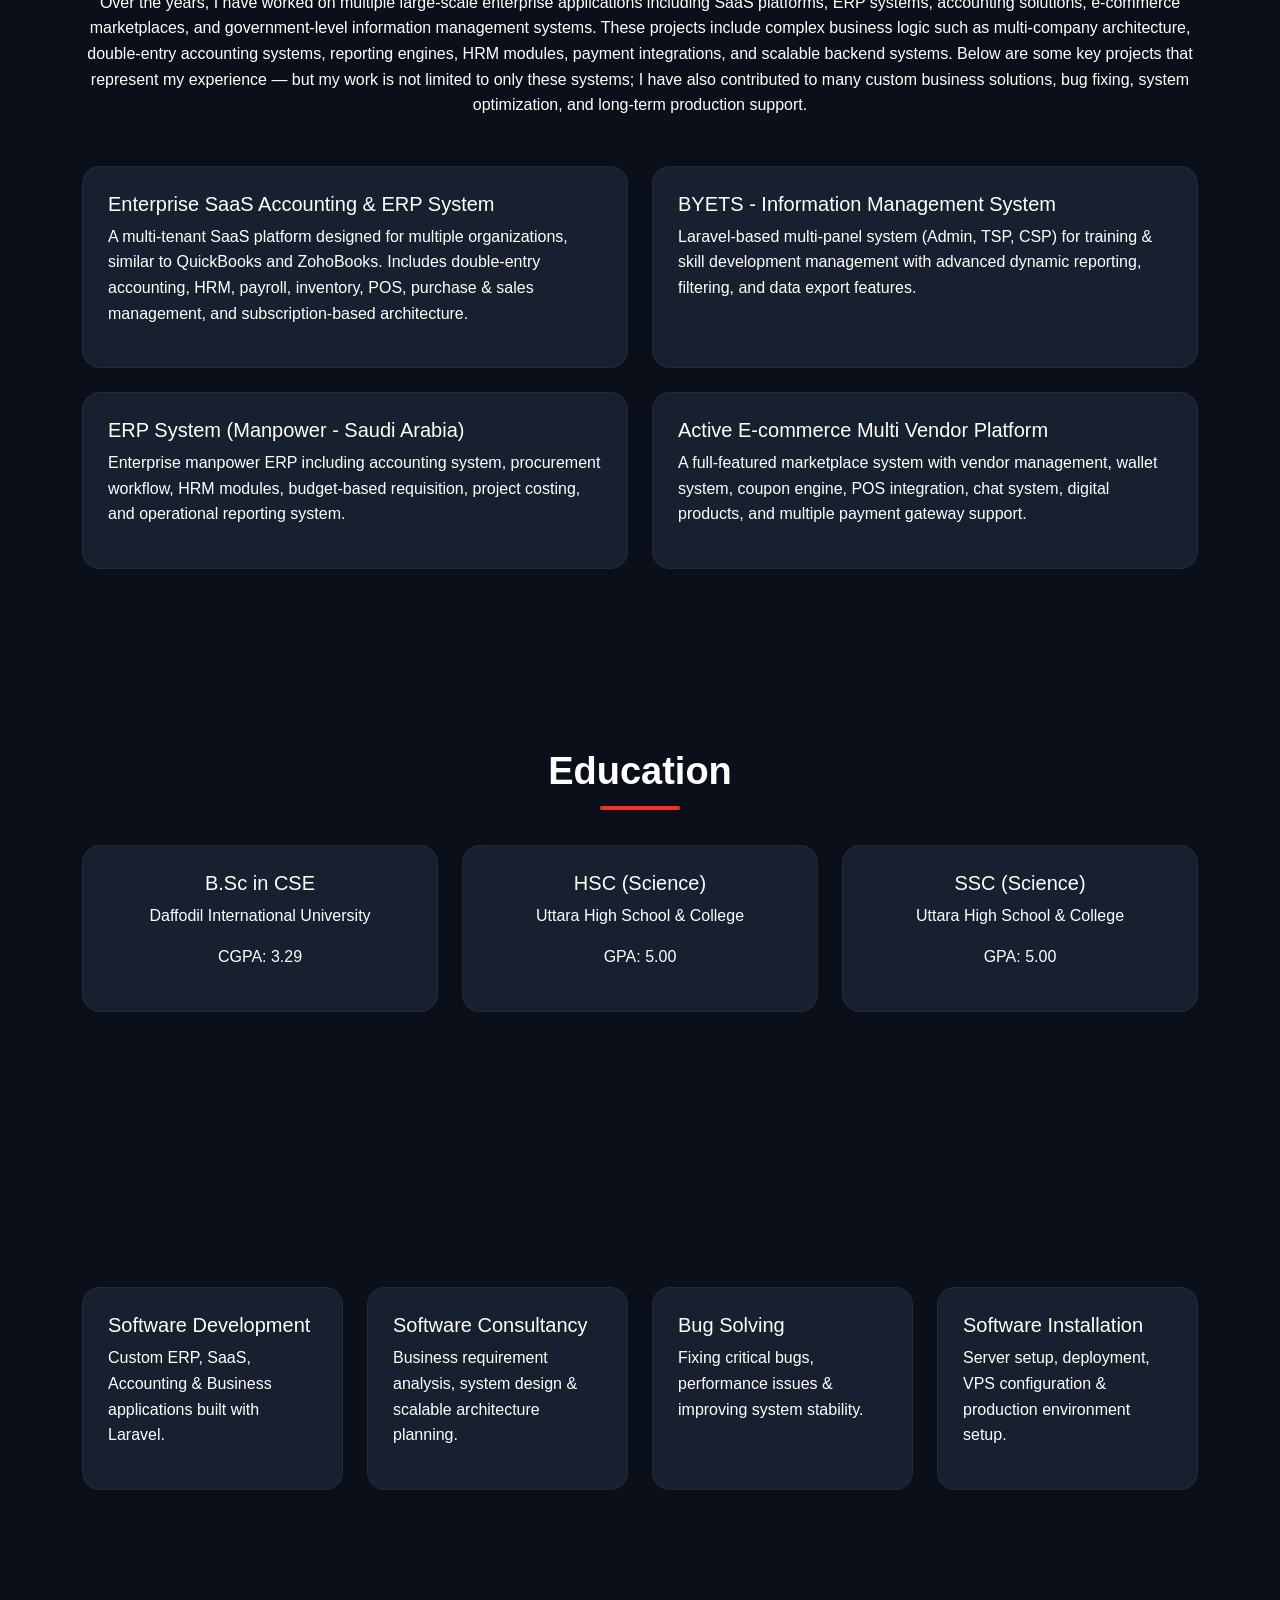
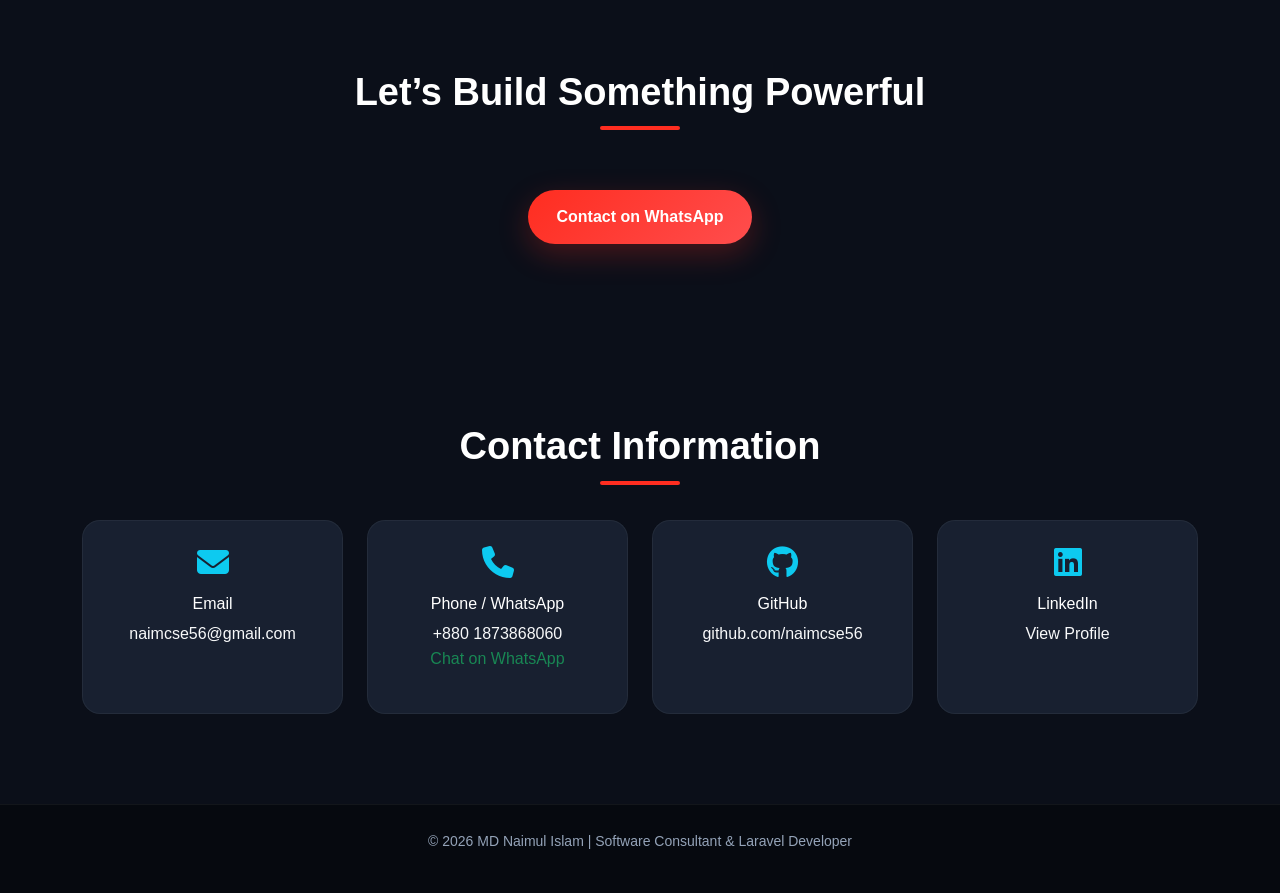
==== commit 0cb943bb: "galary" ====
--- a/index.html
+++ b/index.html
@@ -71,6 +71,10 @@
 
                   <li class="nav-item">
                      <a class="nav-link" href="#projects">Projects</a>
+                  </li>
+
+                  <li class="nav-item">
+                     <a class="nav-link" href="gallery.html">Galary</a>
                   </li>
 
                   <li class="nav-item">
--- a/assets/style.css
+++ b/assets/style.css
@@ -18,6 +18,7 @@
     font-family:Segoe UI, sans-serif;
     overflow-x:hidden;
     position:relative;
+    line-height:1.6;
 }
 
 /* BACKGROUND EFFECT */
@@ -54,16 +55,53 @@
     padding:14px 0;
 }
 
+/* brand */
 .navbar-brand{
     font-size:20px;
     font-weight:700;
     color:#fff !important;
 }
 
+/* buttons */
 .navbar .btn{
     font-size:14px;
     padding:9px 16px;
     border-radius:30px;
+}
+
+/* MENU */
+.navbar-nav .nav-link{
+    color:#cbd5e1 !important;
+    margin:0 10px;
+    transition:0.3s;
+    position:relative;
+}
+
+/* hover */
+.navbar-nav .nav-link:hover{
+    color:#ff2d20 !important;
+}
+
+/* ACTIVE MENU */
+.navbar-nav .nav-link.active{
+    color:#ff2d20 !important;
+}
+
+/* underline animation */
+.navbar-nav .nav-link::after{
+    content:'';
+    position:absolute;
+    left:0;
+    bottom:-5px;
+    width:0%;
+    height:2px;
+    background:#ff2d20;
+    transition:0.3s;
+}
+
+.navbar-nav .nav-link:hover::after,
+.navbar-nav .nav-link.active::after{
+    width:100%;
 }
 
 /* =========================
@@ -120,6 +158,7 @@
     z-index:2;
 }
 
+/* TEXT */
 .header-section h1{
     font-size:56px;
     font-weight:800;
@@ -134,9 +173,10 @@
 .header-section p{
     color:#cbd5e1;
     margin-top:20px;
-    line-height:1.8;
     font-size:18px;
 }
+
+/* EXPERIENCE BADGE */
 .exp-badge{
     display:inline-block;
     background:rgba(255,45,32,0.15);
@@ -147,19 +187,7 @@
     font-size:13px;
     margin-bottom:15px;
 }
-.navbar-nav .nav-link{
-    color:#cbd5e1 !important;
-    margin:0 10px;
-    transition:0.3s;
-}
-
-.navbar-nav .nav-link:hover{
-    color:#ff2d20 !important;
-}
-
-.navbar-nav .nav-link.active{
-    color:#ff2d20 !important;
-}
+
 /* =========================
    BUTTON
 ========================= */
@@ -180,7 +208,6 @@
 .btn-custom:hover{
     transform:translateY(-4px);
     box-shadow:0 15px 40px rgba(255,45,32,0.4);
-    color:#fff;
 }
 
 /* =========================
@@ -212,7 +239,7 @@
 }
 
 /* =========================
-   CARD STYLE
+   CARD
 ========================= */
 
 .card-box{
@@ -228,9 +255,7 @@
 .card-box:hover{
     transform:translateY(-8px);
     border-color:rgba(255,45,32,0.3);
-    box-shadow:
-        0 15px 40px rgba(255,45,32,0.15),
-        0 0 20px rgba(255,45,32,0.08);
+    box-shadow:0 15px 40px rgba(255,45,32,0.15);
 }
 
 /* =========================
@@ -242,9 +267,7 @@
     max-width:420px;
     border-radius:24px;
     border:3px solid rgba(255,45,32,0.5);
-    box-shadow:
-        0 0 30px rgba(255,45,32,0.25),
-        0 0 60px rgba(255,45,32,0.12);
+    box-shadow:0 0 40px rgba(255,45,32,0.2);
 }
 
 /* =========================
@@ -254,7 +277,6 @@
 .timeline-modern{
     border-left:2px solid #ff2d20;
     padding-left:25px;
-    margin-left:10px;
 }
 
 .timeline-card{
@@ -281,21 +303,6 @@
     box-shadow:0 0 10px #ff2d20;
 }
 
-.role{
-    display:inline-block;
-    background:#ff2d20;
-    padding:4px 12px;
-    border-radius:20px;
-    font-size:12px;
-    margin:6px 0;
-}
-
-.date{
-    display:block;
-    font-size:13px;
-    color:#94a3b8;
-}
-
 /* =========================
    FOOTER
 ========================= */
@@ -317,11 +324,6 @@
 
     .header-section{
         text-align:center;
-        padding-top:140px;
-    }
-
-    .header-section .row{
-        flex-direction:column-reverse;
     }
 
     .header-section h1{
@@ -340,21 +342,6 @@
 
 @media (max-width:768px){
 
-    .navbar-brand{
-        font-size:15px;
-    }
-
-    .navbar .btn{
-        font-size:12px;
-        padding:7px 12px;
-    }
-
-    .header-section{
-        min-height:auto;
-        padding-top:120px;
-        padding-bottom:60px;
-    }
-
     .header-section h1{
         font-size:34px;
     }
@@ -366,50 +353,30 @@
     .profile{
         width:80%;
         max-width:260px;
-        margin-bottom:30px;
+    }
+
+    .navbar-brand{
+        font-size:15px;
+    }
+
+    .section{
+        padding:70px 0;
+    }
+
+    .title{
+        font-size:28px;
+    }
+}
+
+@media (max-width:480px){
+
+    .header-section h1{
+        font-size:28px;
     }
 
     .btn-custom{
         width:100%;
-        max-width:320px;
-        font-size:15px;
-    }
-
-    .section{
-        padding:70px 0;
-    }
-
-    .title{
-        font-size:28px;
-    }
-
-    .timeline-modern{
-        padding-left:18px;
-    }
-
-    .timeline-dot{
-        left:-27px;
-    }
-}
-
-@media (max-width:480px){
-
-    .header-section h1{
-        font-size:28px;
-    }
-
-    .header-section p{
-        font-size:14px;
-        line-height:1.7;
-    }
-
-    .profile{
-        width:85%;
-        max-width:220px;
-    }
-
-    .title{
-        font-size:24px;
+        text-align:center;
     }
 
     .card-box{
@@ -419,5 +386,4 @@
     footer{
         font-size:13px;
     }
-}
-```
+}
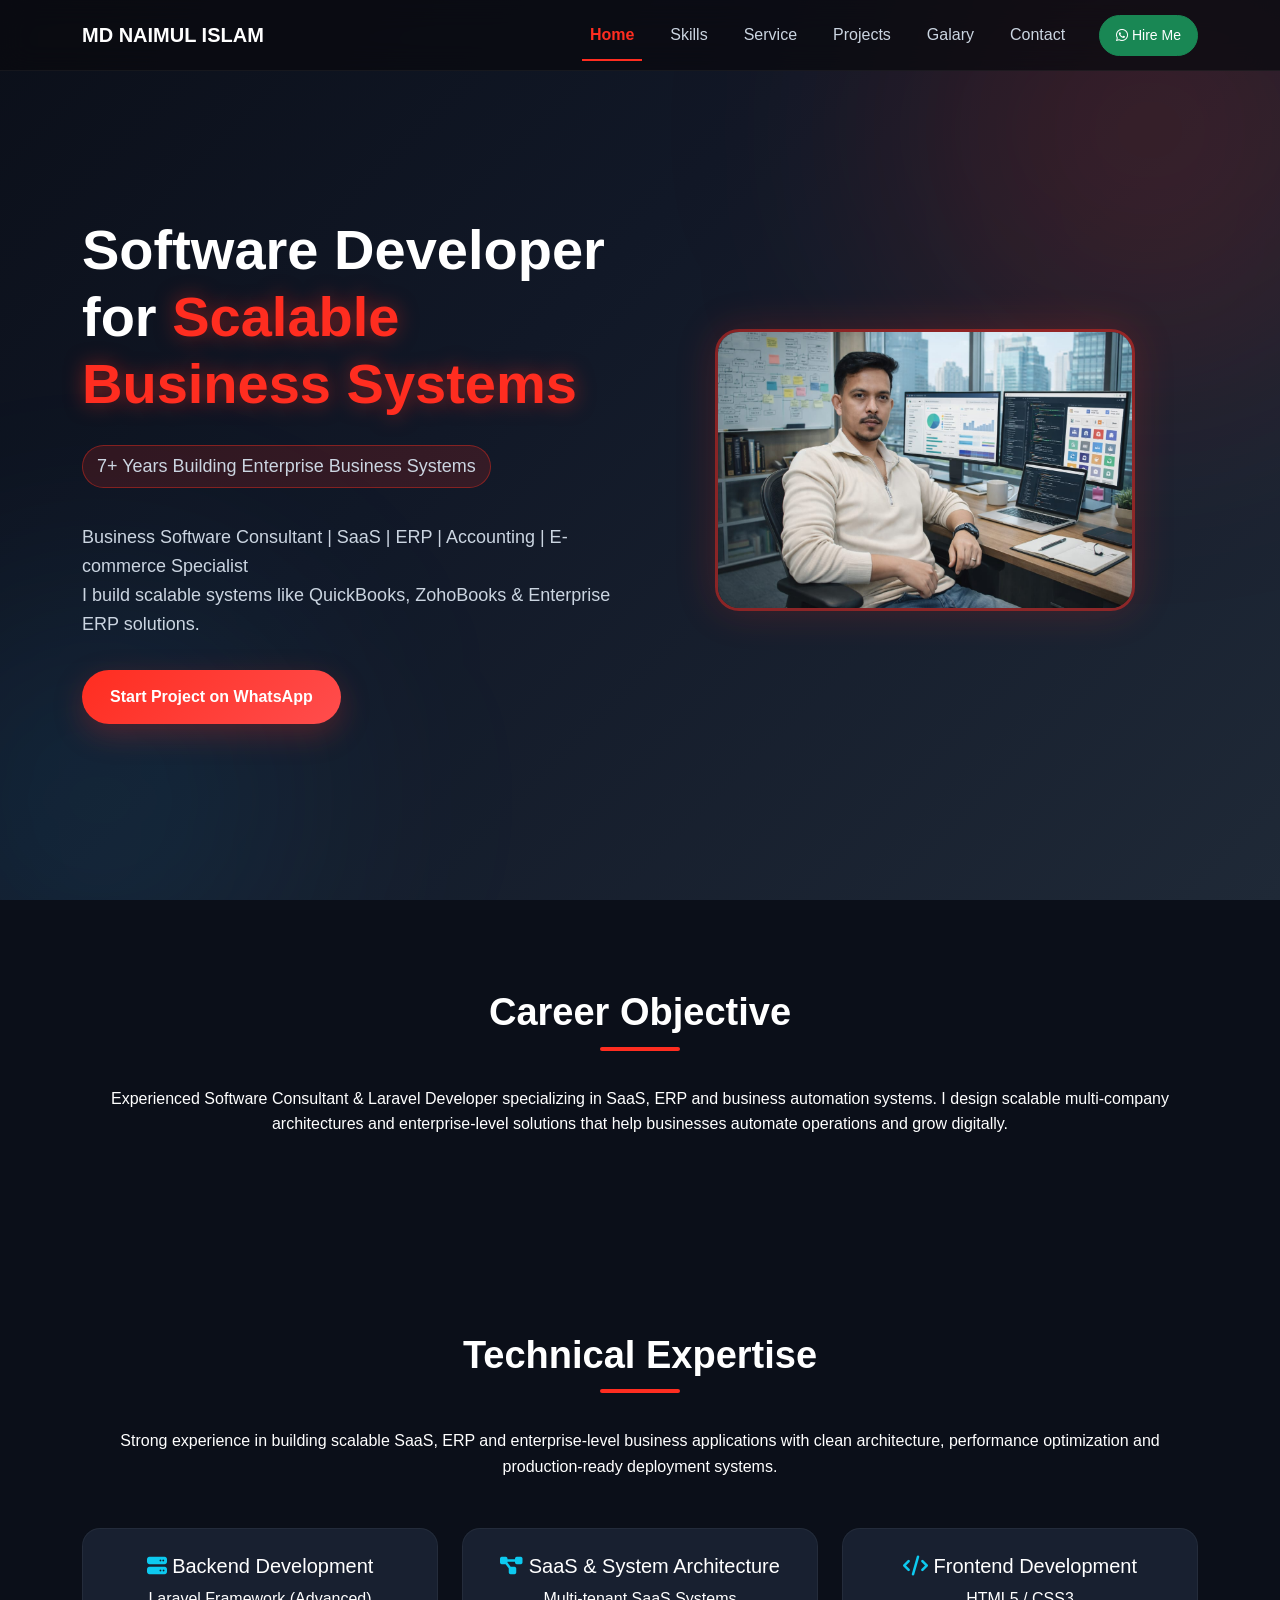
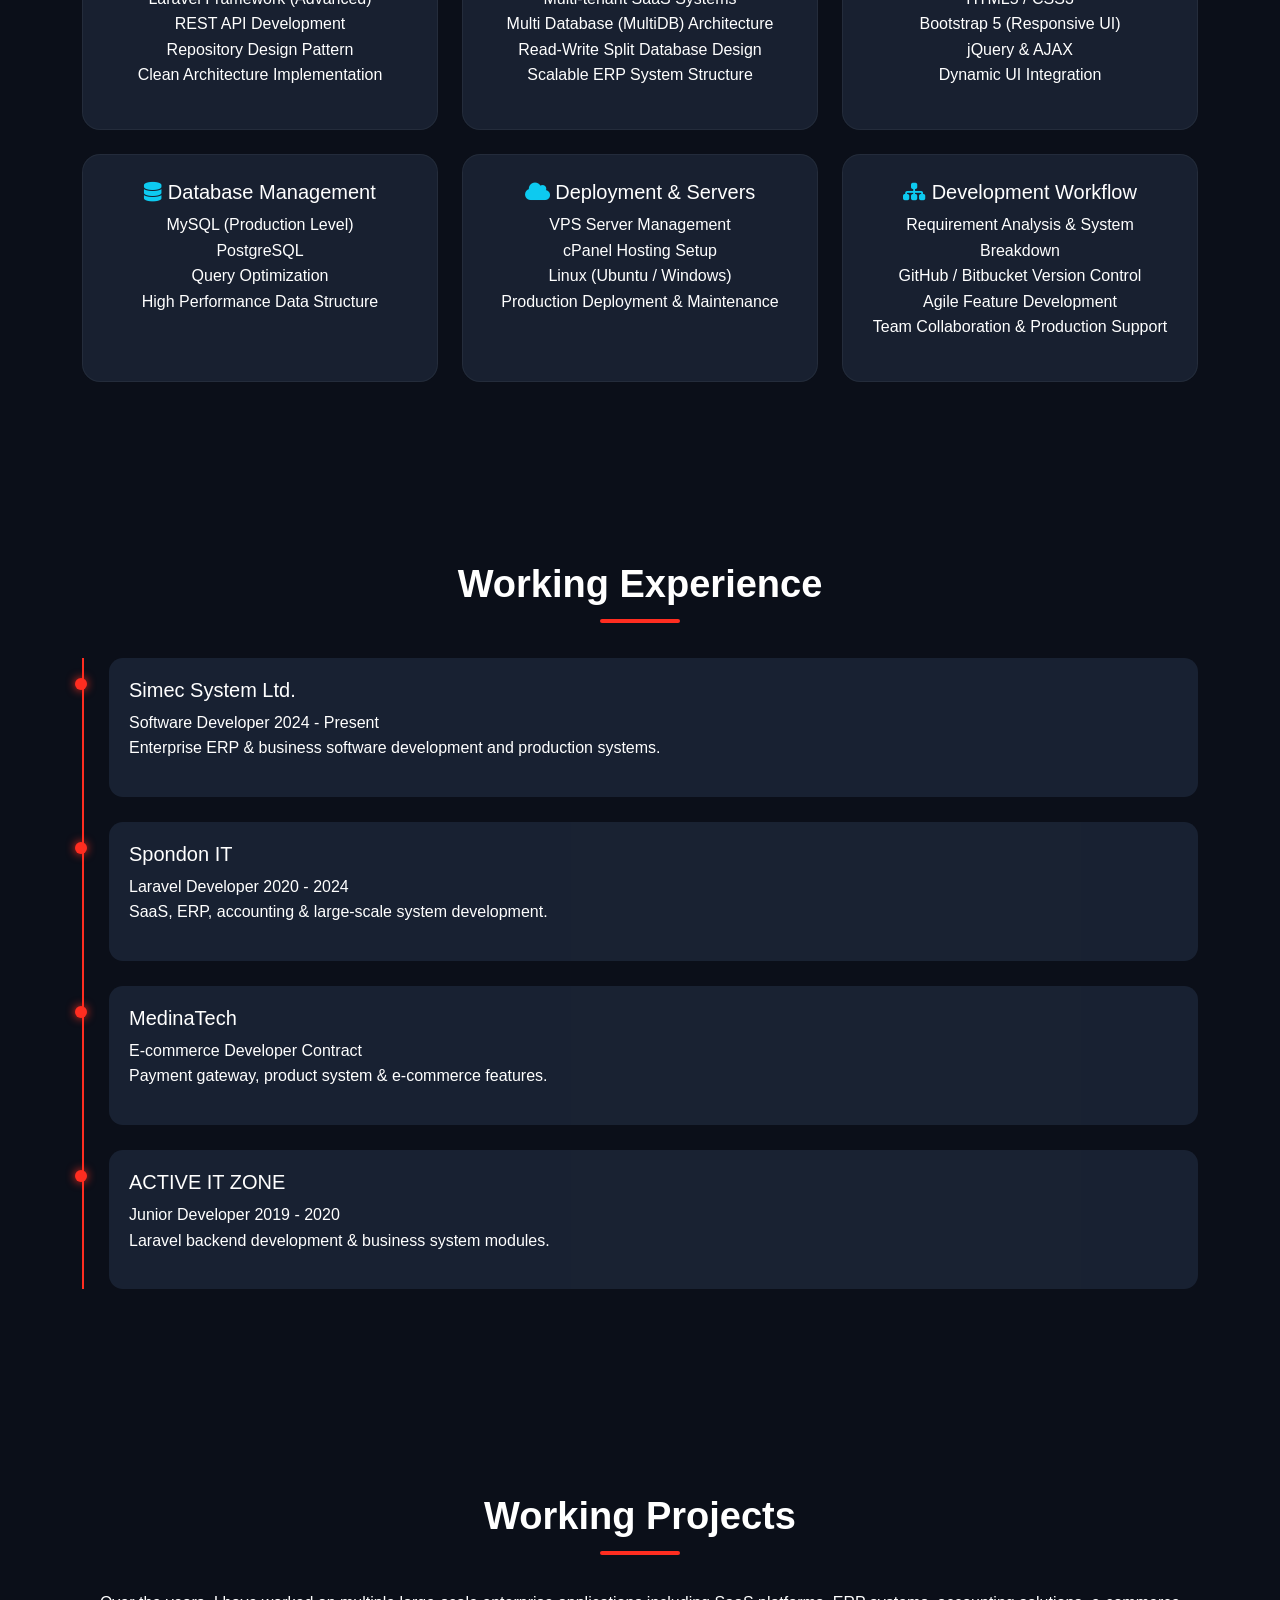
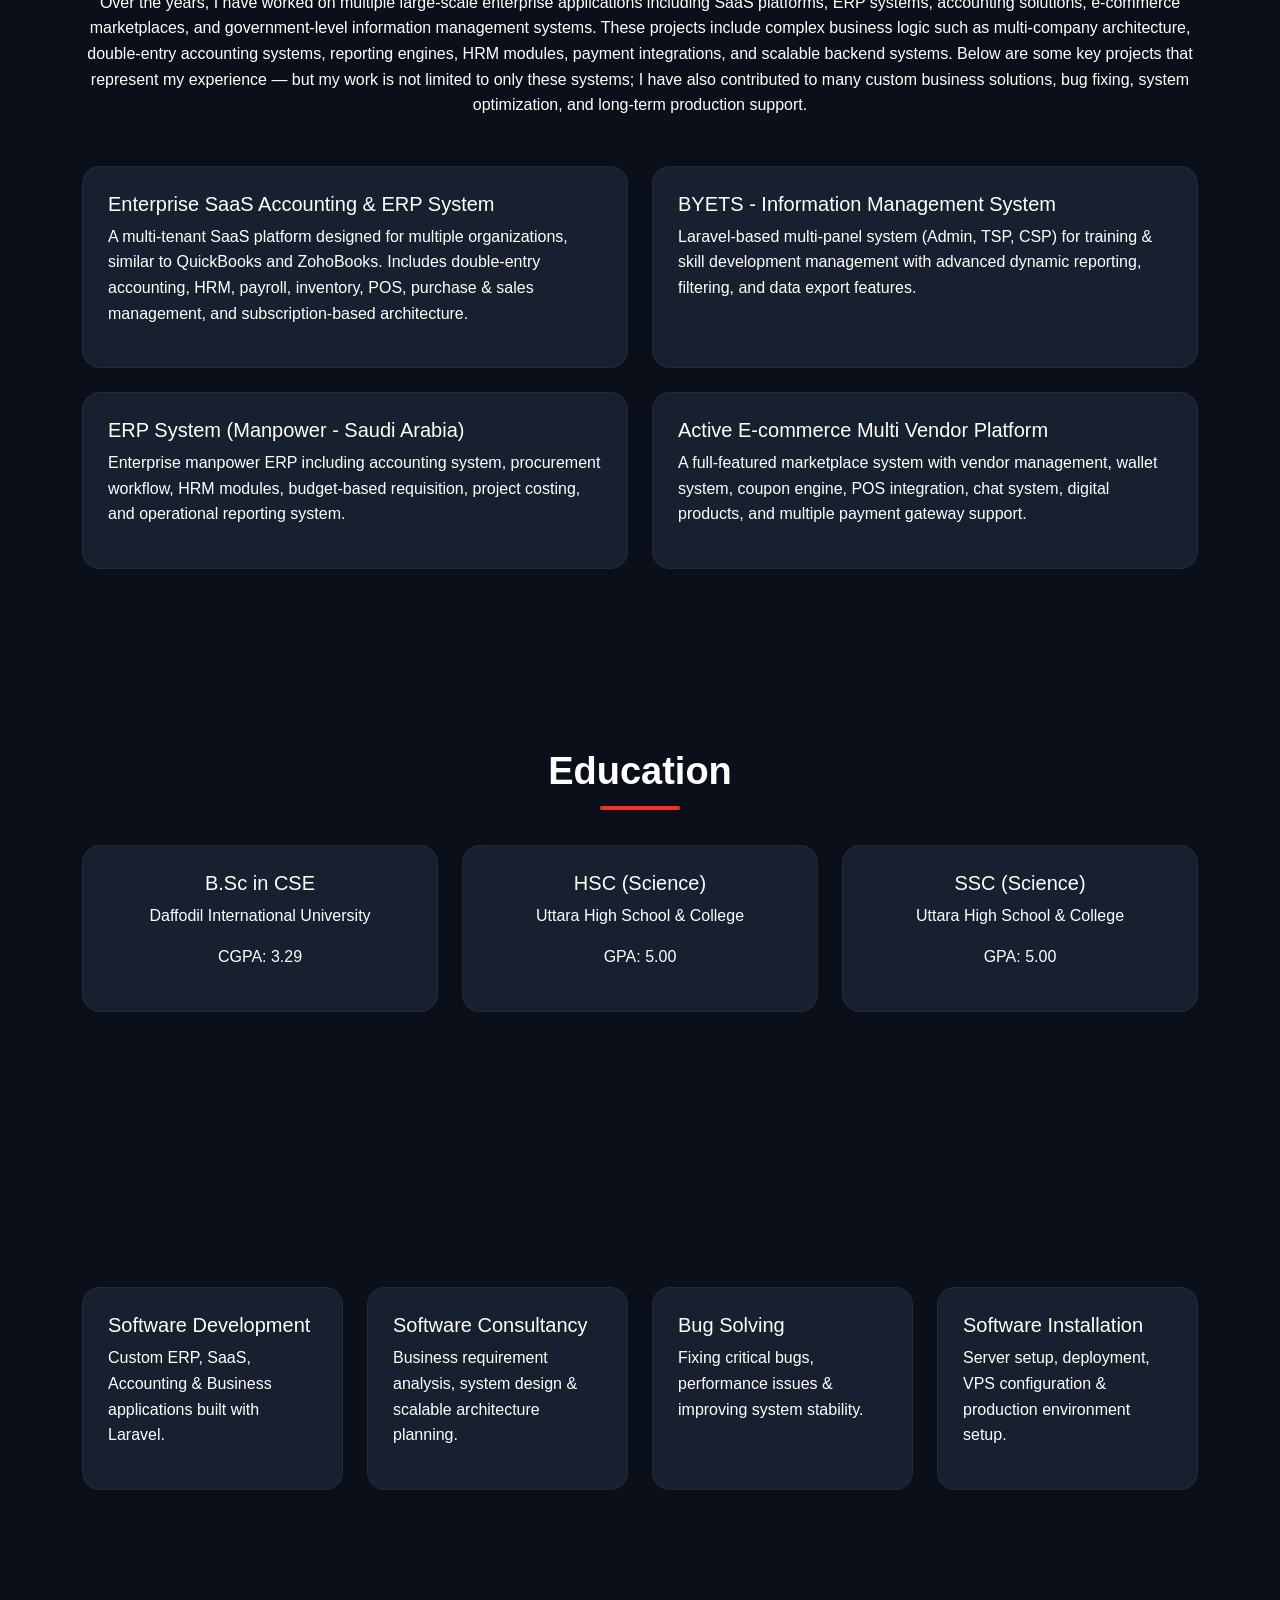
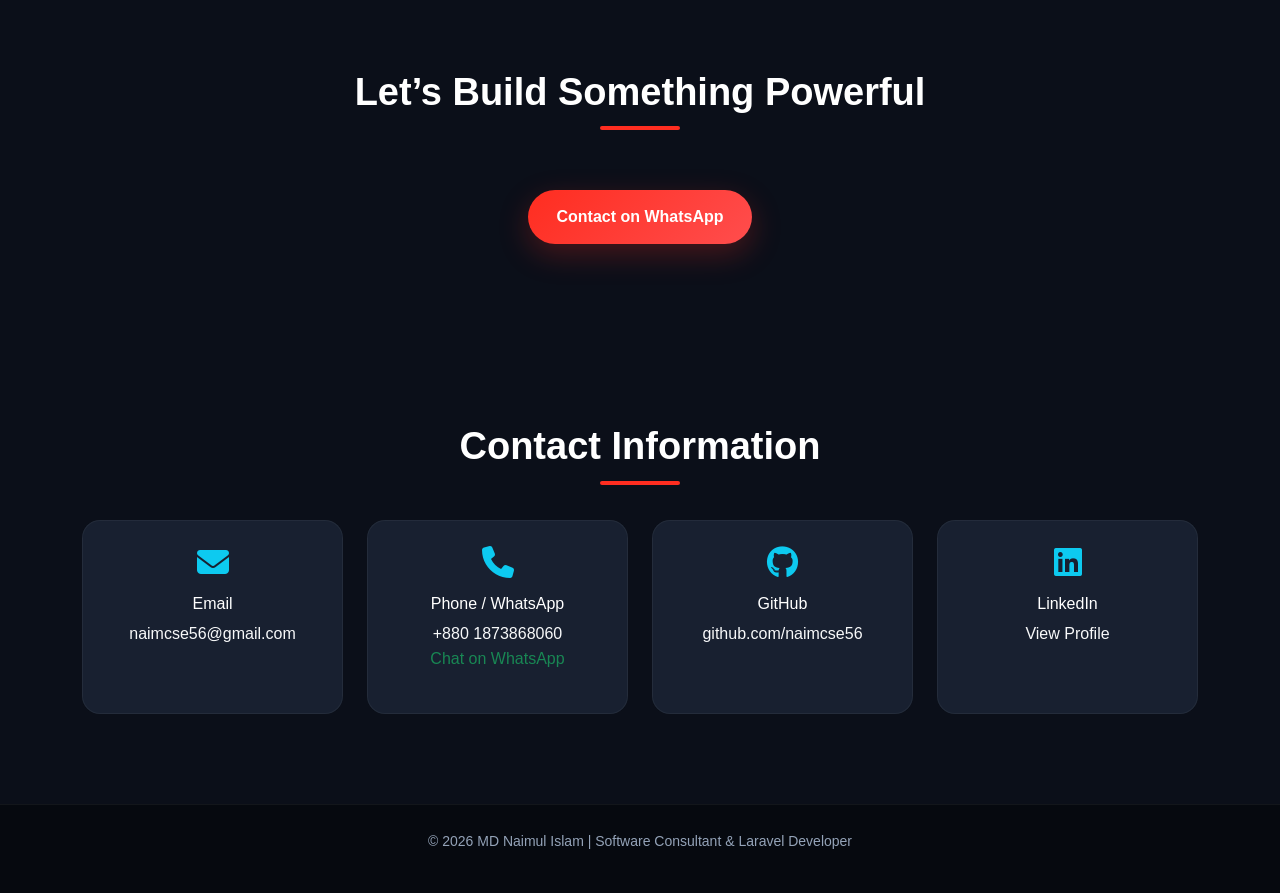
==== commit fe7f2f95: "galary" ====
--- a/index.html
+++ b/index.html
@@ -96,7 +96,7 @@
          <div class="container">
             <div class="row align-items-center">
                <div class="col-md-6" data-aos="fade-right">
-                  <h1>Laravel Developer for <span>Scalable Business Systems</span></h1>
+                  <h1>Software Developer for <span>Scalable Business Systems</span></h1>
                   <p class="exp-badge">7+ Years Building Enterprise Business Systems</p>
                   <p>
                      Business Software Consultant | SaaS | ERP | Accounting | E-commerce Specialist<br>
@@ -431,5 +431,30 @@
       <script>
          AOS.init({duration:1000});
       </script>
+      <script>
+         const sections = document.querySelectorAll("section");
+         const navLinks = document.querySelectorAll(".nav-link");
+
+         window.addEventListener("scroll", () => {
+            let current = "";
+
+            sections.forEach(section => {
+               const sectionTop = section.offsetTop - 120;
+               const sectionHeight = section.clientHeight;
+
+               if (scrollY >= sectionTop) {
+                     current = section.getAttribute("id");
+               }
+            });
+
+            navLinks.forEach(link => {
+               link.classList.remove("active");
+
+               if (link.getAttribute("href") === "#" + current) {
+                     link.classList.add("active");
+               }
+            });
+         });
+      </script>
    </body>
 </html>
--- a/assets/style.css
+++ b/assets/style.css
@@ -85,6 +85,7 @@
 /* ACTIVE MENU */
 .navbar-nav .nav-link.active{
     color:#ff2d20 !important;
+    font-weight: bold;
 }
 
 /* underline animation */
@@ -102,6 +103,7 @@
 .navbar-nav .nav-link:hover::after,
 .navbar-nav .nav-link.active::after{
     width:100%;
+    font-weight: bold;
 }
 
 /* =========================
